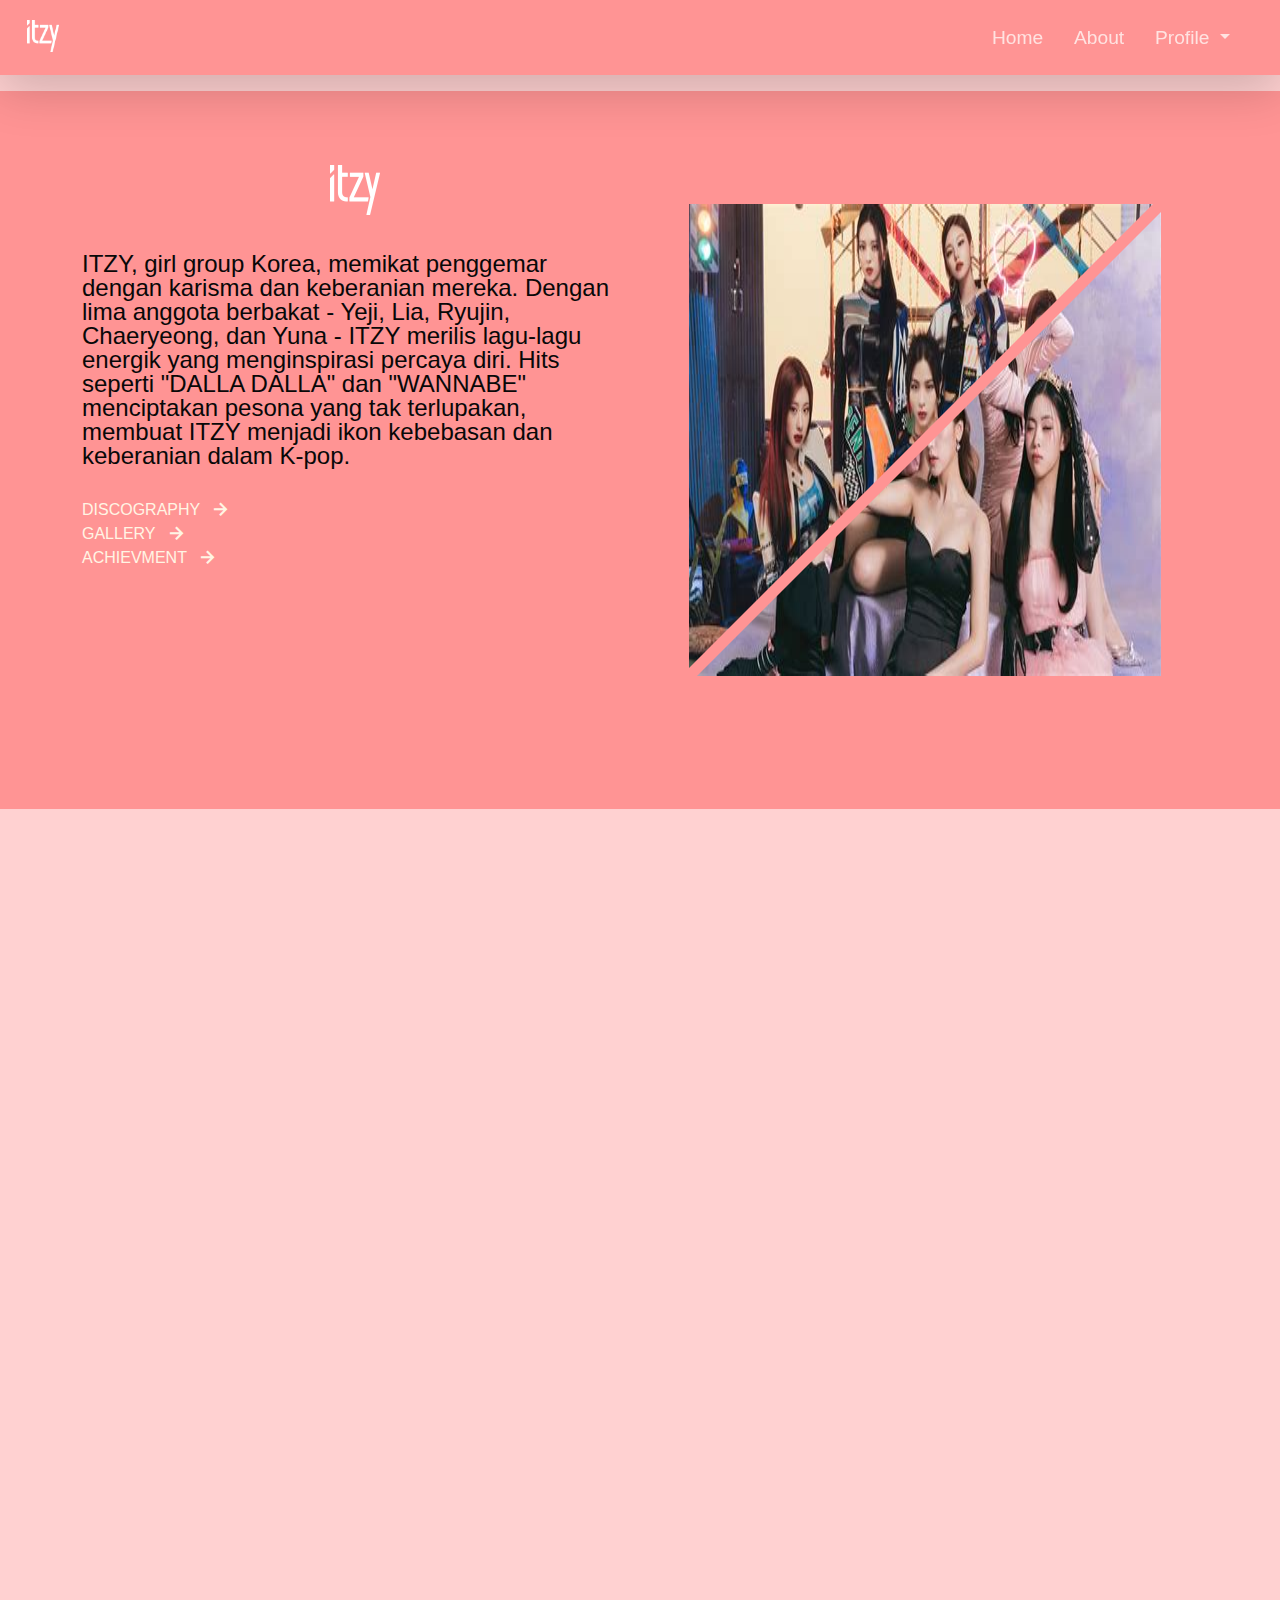
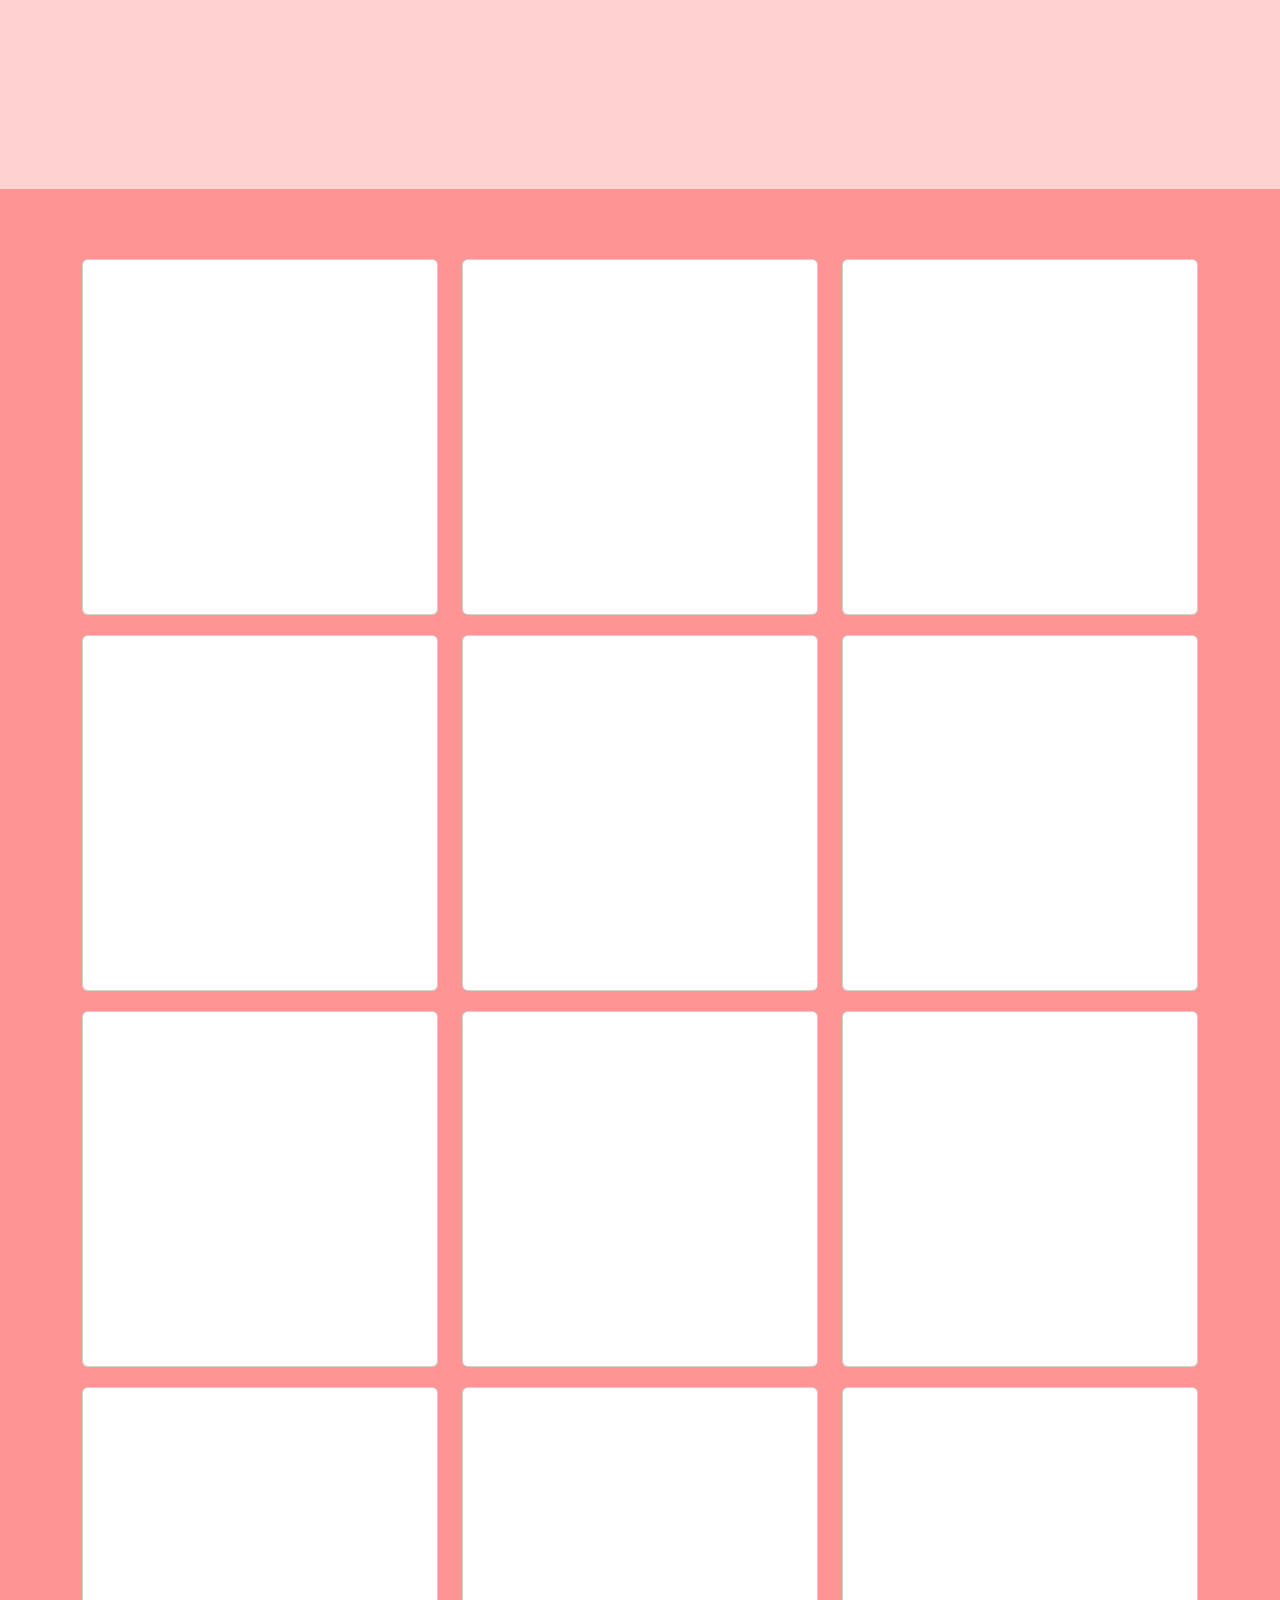
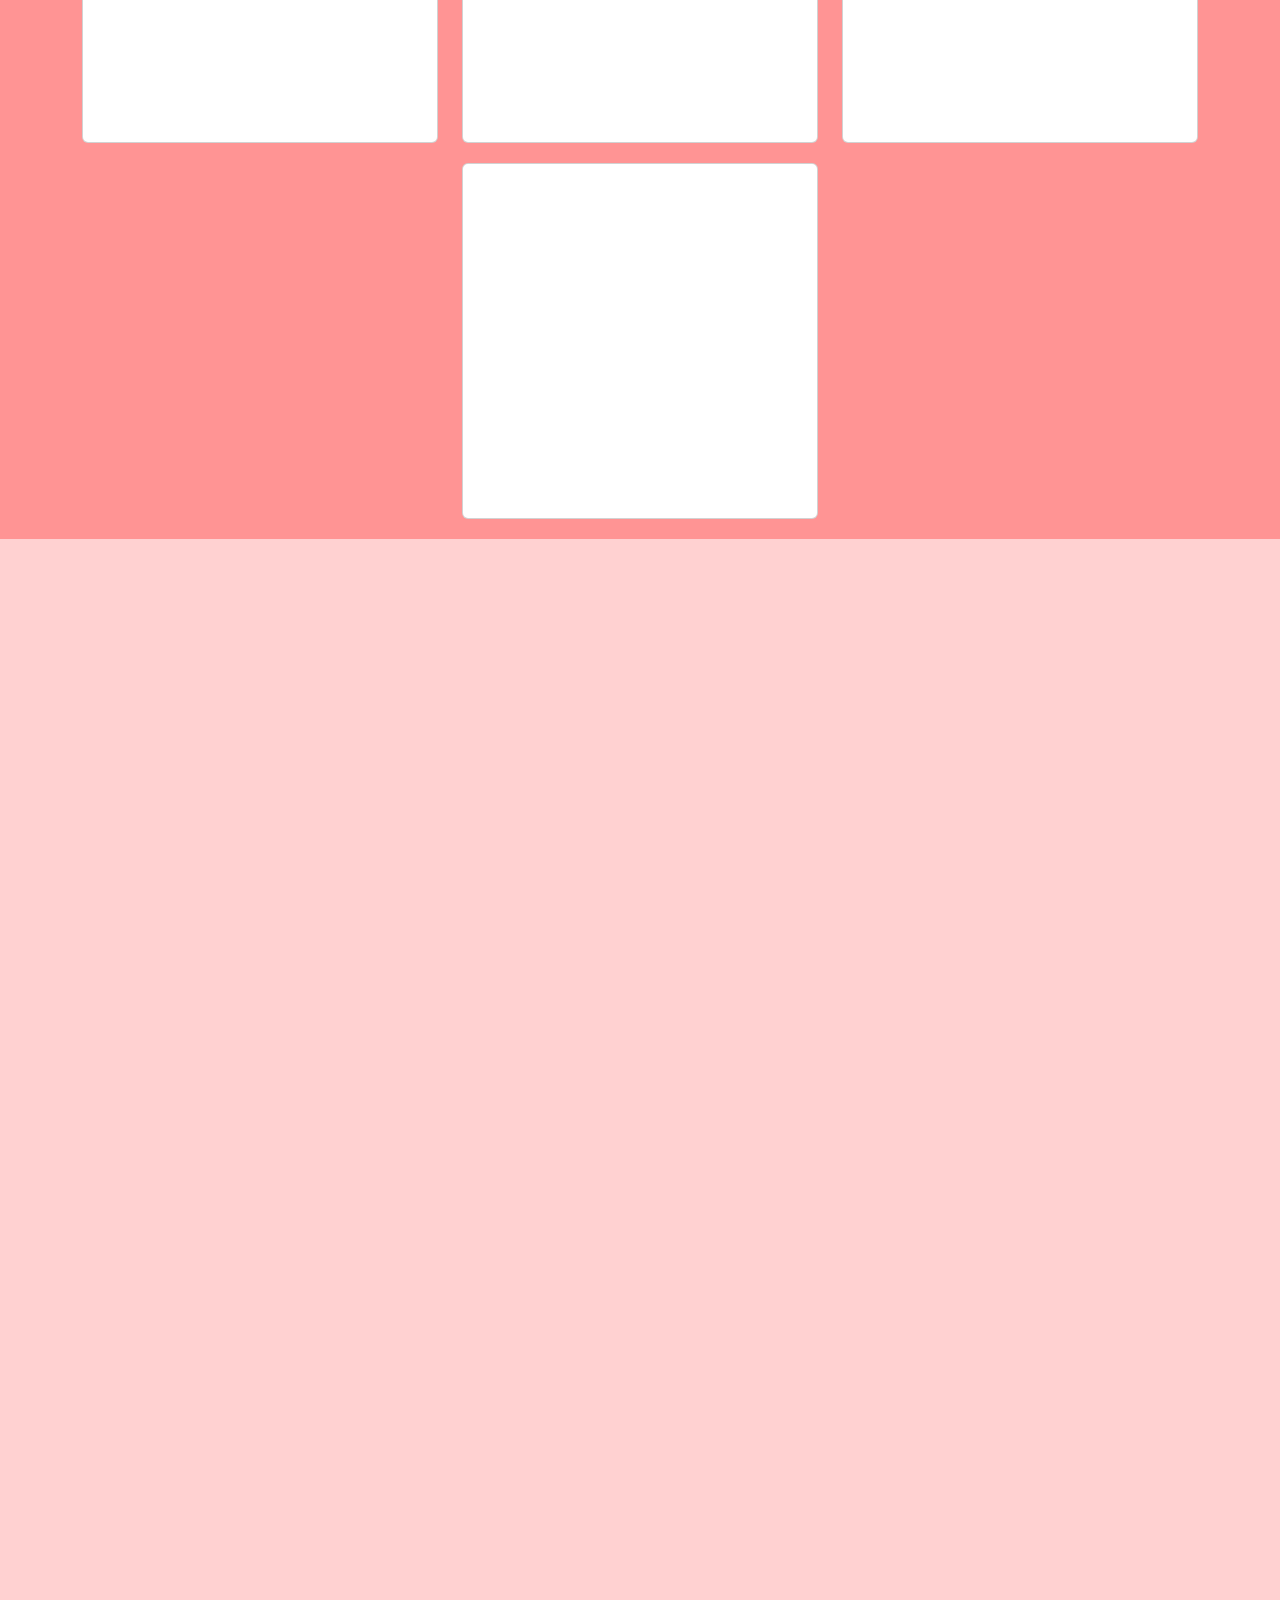
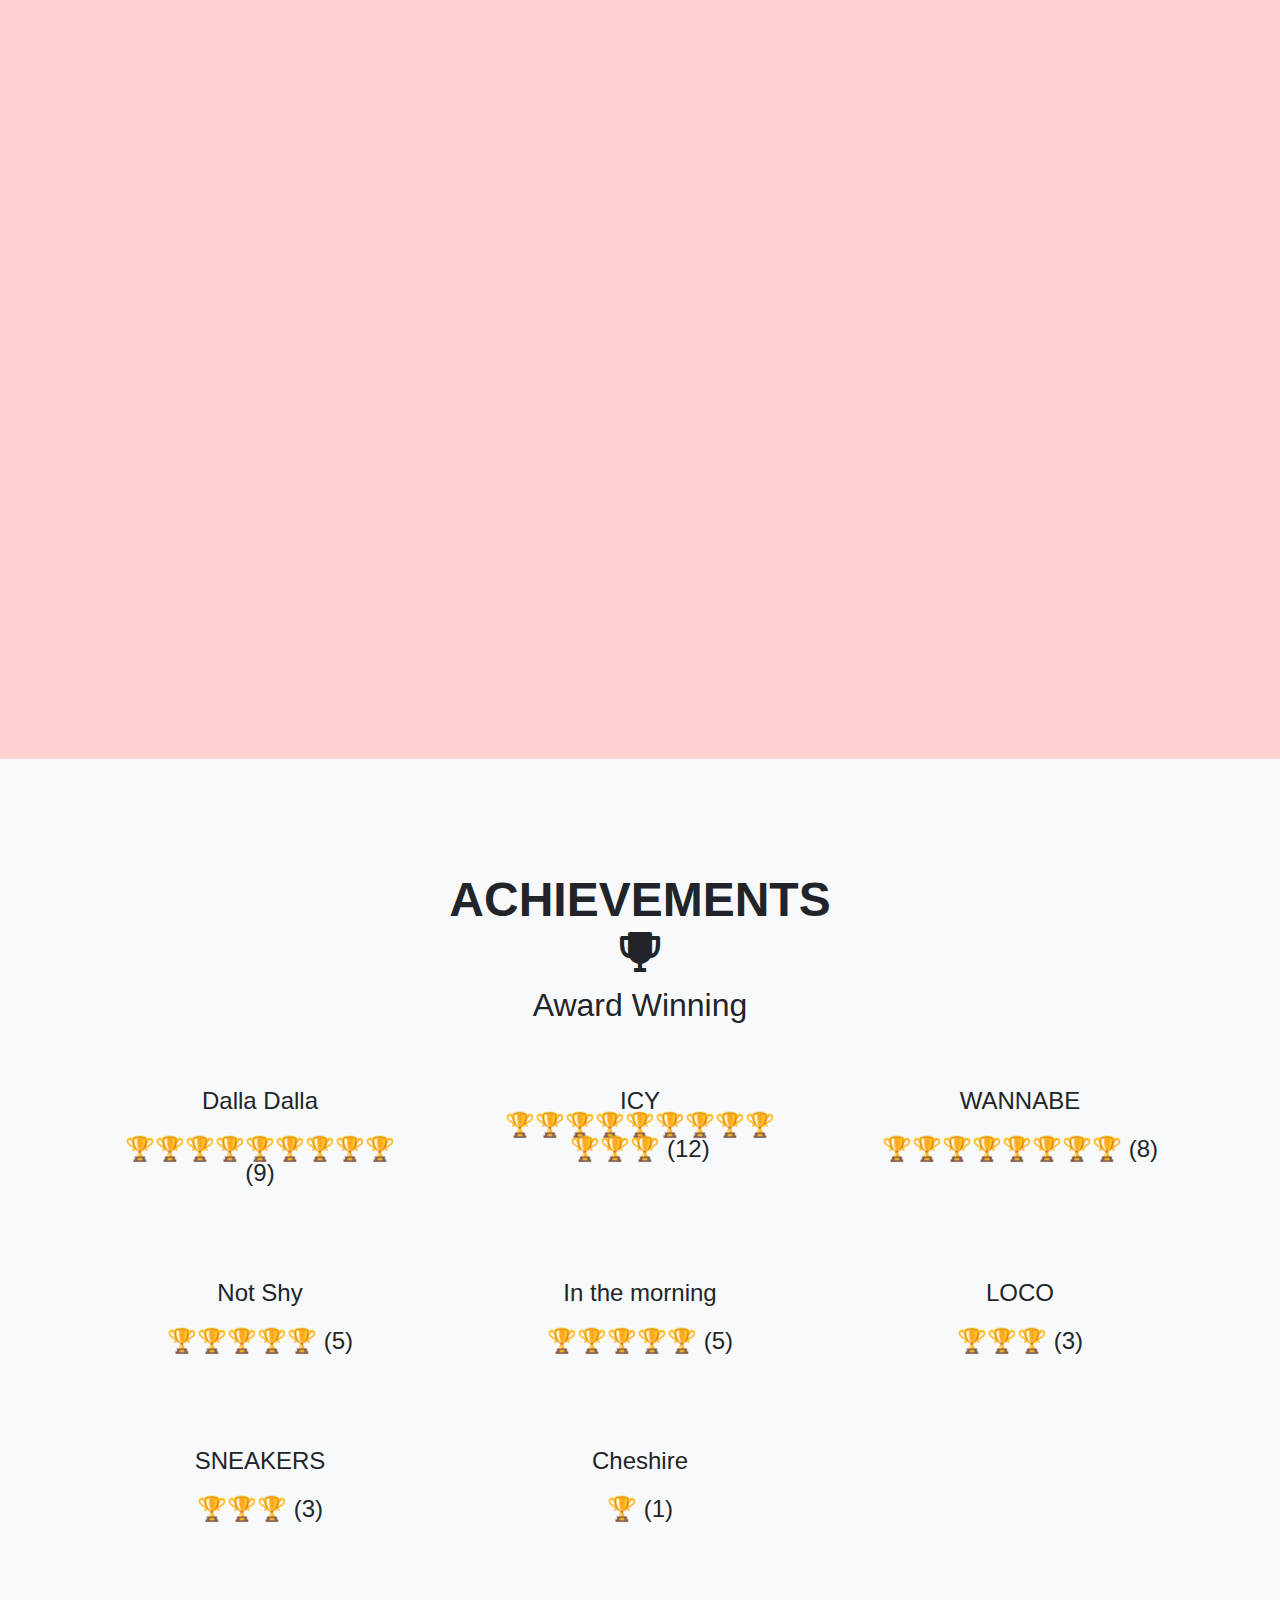
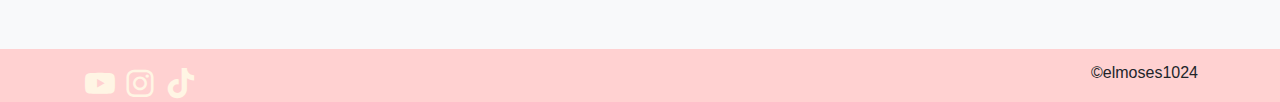
==== Tribute-Page/index.html @ 592bfd7f "Add files via upload" ====
<!DOCTYPE html>
<html lang="en">
  <head>
    <meta charset="UTF-8" />
    <meta name="viewport" content="width=device-width, initial-scale=1.0" />
    <title>Tribute Page</title>
    <link rel="icon" href="assets/images/logo.jpg" type="image/x-icon">
    <!-- Bootstrap -->
    <link href="https://cdn.jsdelivr.net/npm/bootstrap@5.0.2/dist/css/bootstrap.min.css" rel="stylesheet" />
    <!-- My CSS -->
    <link rel="stylesheet" href="style.css" />
    <!-- BOX ICON -->
    <link href="https://unpkg.com/boxicons@2.1.4/css/boxicons.min.css" rel="stylesheet" />
    <!-- AOS -->
    <link href="https://unpkg.com/aos@2.3.1/dist/aos.css" rel="stylesheet">
  </head>
  <body>
    <!-- NAVBAR START -->
    <header>
      <nav class="navbar navbar-expand-lg navbar-custom shadow-lg">
        <div class="container-fluid">
          <a class="navbar-brand" href="https://itzy.jype.com/">
            <img src="assets/images/logo2.png" style="width: 32px; height: auto" alt="ITZY" />
            <!--Sumber gambar : https://itzy.jype.com/-->
          </a>
          <button class="navbar-toggler pink" type="button" data-bs-toggle="collapse" data-bs-target=".navbarNav" aria-controls="navbarNav" aria-expanded="false" aria-label="Toggle navigation">
            <span class="navbar-toggler-icon pink2"></span>
          </button>
          <div class="collapse navbar-collapse justify-content-end navbarNav">
            <ul class="navbar-nav" style="font-size: larger">
              <li class="nav-item">
                <a class="nav-link hvr-grow-shadow" href="#">Home</a>
              </li>
              <li class="nav-item">
                <a class="nav-link hvr-grow-shadow" href="#about">About</a>
              </li>
              <li class="nav-item dropdown">
                <a class="nav-link dropdown-toggle hvr-grow-shadow" style="text-decoration: none" href="#" id="navbarDropdown" role="button" data-bs-toggle="dropdown" aria-expanded="false"> Profile </a>
                <ul class="dropdown-menu fw-bold" aria-labelledby="navbarDropdown">
                  <li><a class="dropdown-item pink3" href="#discography">DISCOGRAPHY</a></li>
                  <li><a class="dropdown-item pink3" href="#gallery">GALLERY</a></li>
                  <li><a class="dropdown-item pink3" href="#award">ACHIEVMENT</a></li>
                </ul>
              </li>
            </ul>
          </div>
        </div>
      </nav>
    </header>
    <!-- NAVBAR END -->
    <!-- HERO START -->
    <section class="hero-section mt-3" id="hero">
      <header class="hero-section">
        <div class="container">
          <div class="row">
            <div class="col-md-6 hero-content content1">
              <h1 class="display-4 text-center">
                <img src="assets/images/logo2.png" alt="" />
                <!-- sumber gambar:https://id.pinterest.com/search/pins/?q=itzy&rs=rs&eq=&etslf=3089 -->
              </h1>
              <p class="lead">
                ITZY, girl group Korea, memikat penggemar dengan karisma dan keberanian mereka. Dengan lima anggota berbakat - Yeji, Lia, Ryujin, Chaeryeong, dan Yuna - ITZY merilis lagu-lagu energik yang menginspirasi percaya diri. Hits
                seperti "DALLA DALLA" dan "WANNABE" menciptakan pesona yang tak terlupakan, membuat ITZY menjadi ikon kebebasan dan keberanian dalam K-pop.
              </p>
              <ul>
                <li>
                  <a href="#discography" class="d-inline-flex align-items-center gap-2"> DISCOGRAPHY <i class="bx bx-right-arrow-alt fs-4"></i> </a>
                </li>
                <li>
                  <a href="#gallery" class="d-inline-flex align-items-center gap-2"> GALLERY <i class="bx bx-right-arrow-alt fs-4"></i> </a>
                </li>
                <li>
                  <a href="#award" class="d-inline-flex align-items-center gap-2"> ACHIEVMENT <i class="bx bx-right-arrow-alt fs-4"></i> </a>
                </li>
              </ul>
            </div>
            <div class="col-md-6 hero-content m-auto p-5">
              <h1 class="display-4 gambar-hero">
                <img src="assets/images/gambar3.jpg " class="gambar1" />
                <img src="assets/images/gambar4.jpg" class="gambar2" />
                <!-- sumber gambar:https://id.pinterest.com/search/pins/?q=itzy&rs=rs&eq=&etslf=3089 -->
              </h1>
            </div>
          </div>
        </div>
      </header>
    </section>
    <!-- HERO END -->
    <!-- ABOUT START -->
    <section class="about-section mt-3" id="about">
        <div class="container mt-5 ">
            <p class="fs-4 pink2" data-aos="fade-right">about</p>
            <h2 class="section-title" data-aos="fade-left">member profile</h2>
            <div class="row d-flex justify-content-center align-items-center">
                <div class="col-md-4">
                    <div class="image-container ">
                        <img src="assets/images/ryujin.jpg" data-aos="fade-right" alt="Image">
                        <div class="overlay">
                          <div class="overlay-content">
                            <h3>Ryujin</h3>
                            <ul class="text-start mt-3">
                                <li>Stage Name: Ryujin (류진)</li>
                                <li>Birth Name: Shin Ryu Jin (신류진)</li>
                                <li>Position: Main Rapper, Lead Dancer, Sub Vocalist, Center</li>
                                <li>Birthday: April 17, 2001</li>
                                <li>MBTI Type: INTJ</li>
                            </ul>
                            <a href="member/ryujin.html" class="btn hvr-ripple-out bg-danger mt-3 rounded-5 ">Selengkapnya</a>
                          </div>
                        </div>
                    </div>
                </div>
                <div class="col-md-4">
                    <div class="image-container">
                        <img src="assets/images/yeji.jpg" data-aos="fade-up" alt="Image">
                        <div class="overlay">
                          <div class="overlay-content ">
                            <h3>Yeji</h3>
                            <ul class="text-start">
                                <li>Stage Name: Yeji (예지)</li>
                                <li>Birth Name: Hwang Ye Ji (황예지)</li>
                                <li>Position: Leader, Main Dancer, Lead Vocalist, Sub Rapper</li>
                                <li>Birthday: May 26, 2000</li>
                                <li>MBTI Type: ESFJ</li>
                            </ul>
                          </div>
                        </div>
                    </div>
                </div>
                <div class="col-md-4">
                    <div class="image-container">
                        <img src="assets/images/chaeryeong.jpg" data-aos="fade-left" alt="Image">
                        <div class="overlay">
                          <div class="overlay-content">
                            <h3>Chaeryeong</h3>
                            <ul class="text-start">
                                <li>Stage Name: Chaeryeong (채령)</li>
                                <li>Birth Name: Lee Chae Ryeong (이채령)</li>
                                <li>Position: Main Dancer, Sub Vocalist, Sub Rapper</li>
                                <li>Birthday: June 5, 2001</li>
                                <li>MBTI Type: ESFJ</li>
                            </ul>
                          </div>
                        </div>
                    </div>
                </div>
                <div class="col-md-4">
                    <div class="image-container">
                        <img src="assets/images/lia.jpg" data-aos="fade-right" alt="Image">
                        <div class="overlay">
                          <div class="overlay-content">
                            <h3>Lia</h3>
                            <ul class="text-start">
                                <li>Stage Name: Lia (리아)</li>
                                <li>Birth Name: Choi Ji Su (최지수)</li>
                                <li>Position: Main Vocalist, Sub Rapper</li>
                                <li>Birthday: July 21, 2000</li>
                                <li>MBTI Type: ENFJ</li>
                            </ul>
                          </div>
                        </div>
                    </div>
                </div>
                <div class="col-md-4">
                    <div class="image-container">
                        <img src="assets/images/yuna.jpg" data-aos="fade-left" alt="Image">
                        <div class="overlay">
                          <div class="overlay-content">
                            <h3>Yuna</h3>
                            <ul class="text-start">
                                <li>Stage Name: Yuna (유나)</li>
                                <li>Birth Name: Shin Yu Na (신유나)</li>
                                <li>Position: Lead Rapper, Lead Dancer, Sub Vocalist, Visual, Maknae</li>
                                <li>Birthday: December 9, 2003</li>
                                <li>MBTI Type: ENFP</li>
                            </ul>
                          </div>
                        </div>
                    </div>
                </div>
            </div>
        </div>
    </section>
    <!-- ABOUT END -->
    <!-- DISCOGRAPHY START -->
    <section class="discography-section mt-3" id="discography">
        <div class="container d-flex ">
            <div class="row justify-content-center align-items-center">
                <h2 class="text-start fs-2 section-title" data-aos="fade-up">Discography</h2>
                <div class="col-md-4">
                  <div class="card album-card">
                    <img src="assets/images/album1.jpg" data-aos="flip-up" class="card-img-top" alt="Album Cover">
                    <div class="album-info">
                      <h5 class="card-title fs-5">KILL MY DOUBT</h5>
                      <p class="card-text">Release Date: 2023-07-31</p>
                      <ul style=" list-style-type: disc;">
                        Track List
                        <li>BET ON ME</li>
                        <li>CAKE</li>
                        <li>None of My Business</li>
                        <li>Bratty (나쁜 애)</li>
                        <li>Psychic Lover</li>
                        <li>Kill Shot</li>
                      </ul>
                    </div>
                  </div>
                </div>
                <div class="col-md-4">
                  <div class="card album-card">
                    <img src="assets/images/album2.jpg" data-aos="flip-up" class="card-img-top" alt="Album Cover">
                    <div class="album-info">
                      <h5 class="card-title fs-5">CHESHIRE</h5>
                      <p class="card-text">Release Date: 2022-11-30</p>
                      <ul style=" list-style-type: disc;">
                        Track List
                        <li>Cheshire</li>
                        <li>Snowy</li>
                        <li>Freaky</li>
                        <li>Boys Like You</li>
                      </ul>
                    </div>
                  </div>
                </div>
                <div class="col-md-4">
                  <div class="card album-card">
                    <img src="assets/images/album3.png" data-aos="flip-up" class="card-img-top" alt="Album Cover">
                    <div class="album-info">
                      <h5 class="card-title fs-5">Boys Like You</h5>
                      <p class="card-text">Release Date: 2022-10-21</p>
                      <ul style=" list-style-type: disc;">
                        Track List
                        <li>Boys Like You</li>
                      </ul>
                    </div>
                  </div>
                </div>
                <div class="col-md-4">
                  <div class="card album-card">
                    <img src="assets/images/album4.jpg" data-aos="flip-up" class="card-img-top" alt="Album Cover">
                    <div class="album-info">
                      <h5 class="card-title fs-5">CHECKMATE</h5>
                      <p class="card-text">Release Date: 2022-07-15</p>
                      <ul style=" list-style-type: disc;">
                        Track List
                        <li>SNEAKERS</li>
                        <li>RACER</li>
                        <li>WHAT I WANT</li>
                        <li>Free Fall</li>
                        <li>365</li>
                        <li>DOMINO</li>
                        <li>SNEAKERS (English Ver.)</li>
                    </ul>
                    </div>
                  </div>
                </div>
                <div class="col-md-4">
                  <div class="card album-card">
                    <img src="assets/images/album5.jpg" data-aos="flip-up" class="card-img-top" alt="Album Cover">
                    <div class="album-info">
                        <h5 class="card-title fs-5">CRAZY IN LOVE</h5>
                        <p class="card-text">Release Date: 2021-09-24</p>
                        <ul style=" list-style-type: disc;">
                          Track List
                          <li>LOCO</li>
                          <li>SWIPE</li>
                          <li>Sooo LUCKY</li>
                          <li>#TWENTY</li>
                          <li>B[OO]M-BOXX</li>
                          <li>Gas Me Up</li>
                          <li>LOVE is</li>
                          <li>chillin'chillin'</li>
                          <li>Mirror</li>
                          <li>LOCO (English Ver.)</li>
                          <li>달라달라 (Inst.)</li>
                          <li>WANNABE (Inst.)</li>
                          <li>Not Shy (Inst.)</li>
                          <li>Not Shy (Inst.)</li>
                          <li>마.피.아. In the morning (Inst.)</li>
                          <li>LOCO (Inst.)</li>
                      </ul>
                    </div>
                  </div>
                </div>
                <div class="col-md-4">
                  <div class="card album-card">
                    <img src="assets/images/album6.jpg" data-aos="flip-up" class="card-img-top" alt="Album Cover">
                    <div class="album-info">
                      <h5 class="card-title fs-5">마.피.아. In the morning (English Ver.)</h5>
                      <p class="card-text">Release Date: 2021-05-14</p>
                      <ul style=" list-style-type: disc;">
                        Track List
                        <li>마.피.아. In the morning (English Ver.)</li>
                    </ul>
                    </div>
                  </div>
                </div>
                <div class="col-md-4">
                  <div class="card album-card">
                    <img src="assets/images/album7.jpg" data-aos="flip-up" class="card-img-top" alt="Album Cover">
                    <div class="album-info">
                      <h5 class="card-title fs-5">GUESS WHO</h5>
                      <p class="card-text">Release Date: 2021-04-30</p>
                      <ul style=" list-style-type: disc;">
                        Track List
                        <li>마.피.아. In the morning</li>
                        <li>Sorry Not Sorry</li>
                        <li>KIDDING ME</li>
                        <li>Wild Wild West</li>
                        <li>SHOOT!</li>
                        <li>TENNIS (0:0)</li>
                      </ul>
                    </div>
                  </div>
                </div>
                <div class="col-md-4">
                  <div class="card album-card">
                    <img src="assets/images/album8.jpg" data-aos="flip-up" class="card-img-top" alt="Album Cover">
                    <div class="album-info">
                      <h5 class="card-title fs-5">믿지 (MIDZY)</h5>
                      <p class="card-text">Release Date: 2021-03-20</p>
                      <ul style=" list-style-type: disc;">
                        Track List
                        <li>믿지 (MIDZY)</li>
                        <li>믿지 (MIDZY) (English Ver.)</li>
                      </ul>
                    </div>
                  </div>
                </div>
                <div class="col-md-4">
                  <div class="card album-card">
                    <img src="assets/images/album9.jpg" data-aos="flip-up" class="card-img-top" alt="Album Cover">
                    <div class="album-info">
                      <h5 class="card-title fs-5">Not Shy (English Ver.)</h5>
                      <p class="card-text">Release Date: 2021-01-22</p>
                      <ul style=" list-style-type: disc;">
                        Track List
                        <li>Not Shy (English Ver.)</li>
                        <li>WANNABE (English Ver.)</li>
                        <li>ICY (English Ver.)</li>
                        <li>달라달라 (English Ver.)</li>
                      </ul>
                    </div>
                  </div>
                </div>
                <div class="col-md-4">
                  <div class="card album-card">
                    <img src="assets/images/album10.jpg" data-aos="flip-up" class="card-img-top" alt="Album Cover">
                    <div class="album-info">
                      <h5 class="card-title fs-5">Not Shy</h5>
                      <p class="card-text">Release Date: 2020-08-17</p>
                      <ul style=" list-style-type: disc;">
                        Track List
                        <li>Not Shy</li>
                        <li>Don't Give A What</li>
                        <li>Louder</li>
                        <li>iD</li>
                        <li>SURF</li>
                        <li>Be In Love</li>
                      </ul>
                    </div>
                  </div>
                </div>
                <div class="col-md-4">
                  <div class="card album-card">
                    <img src="assets/images/WANNABE.jpg" data-aos="flip-up" class="card-img-top" alt="Album Cover">
                    <div class="album-info">
                      <h5 class="card-title fs-5">IT'z ME</h5>
                      <p class="card-text">Release Date: 2020-03-09</p>
                      <ul style=" list-style-type: disc;">
                        Track List
                        <li>WANNABE</li>
                        <li>TING TING TING with Oliver Heldens</li>
                        <li>THAT'S A NO NO</li>
                        <li>NOBODY LIKE YOU</li>
                        <li>YOU MAKE ME</li>
                        <li>I DON'T WANNA DANCE</li>
                        <li>24HRS</li>
                      </ul>
                    </div>
                  </div>
                </div>
                <div class="col-md-4">
                  <div class="card album-card">
                    <img src="assets/images/album12.jpg" data-aos="flip-up" class="card-img-top" alt="Album Cover">
                    <div class="album-info">
                      <h5 class="card-title fs-5">IT'z ICY</h5>
                      <p class="card-text">Release Date: 2019-07-29</p>
                      <ul style=" list-style-type: disc;">
                        Track List
                        <li>ICY</li>
                        <li>CHERRY</li>
                        <li>IT'z SUMMER</li>
                        <li>달라달라 (DallasK Remix)</li>
                        <li>WANT IT? (Imad Royal Remix)</li>
                      </ul>
                    </div>
                  </div>
                </div>
                <div class="col-md-4">
                  <div class="card album-card">
                    <img src="assets/images/album13.jpg" data-aos="flip-up" class="card-img-top" alt="Album Cover">
                    <div class="album-info">
                      <h5 class="card-title fs-5">IT'z Different</h5>
                      <p class="card-text">Release Date: 2019-02-12</p>
                      <ul style=" list-style-type: disc;">
                        Track List
                        <li>달라달라</li>
                        <li>WANT IT?</li>
                      </ul>
                    </div>
                  </div>
                </div>
        </div>
    </section>
    <!-- DISCOGRAPHY END -->
    <!-- GALLERY START -->
    <section class="galery-section mt-3" id="gallery">
        <h2 class="text-center mb-5 fs-2 section-title" data-aos="fade-right">GALLERY</h2>
        <div class="container .gallery-container">
            <div class="row">
              <div class="col-md-8 gallery-item">
                <img src="assets/images/gallery1.jpg" data-aos="flip-left">
              </div>
              <div class="col-6 col-md-4 gallery-item">
                <img src="assets/images/gallery2.jpg" data-aos="flip-left">
              </div>
            </div>
            <div class="row">
              <div class="col-6 col-md-4 gallery-item">
                <img src="assets/images/gallery3.jpg" data-aos="flip-left">
              </div>
              <div class="col-6 col-md-4 gallery-item">
                <img src="assets/images/gallery4.jpg" data-aos="flip-left">
              </div> 
              <div class="col-6 col-md-4 gallery-item">
                <img src="assets/images/gallery5.jpg" data-aos="flip-left">
              </div>
            </div>
            <div class="row">
              <div class="col-6 gallery-item">
                <img src="assets/images/gallery6.jpg" data-aos="flip-left">
              </div>
              <div class="col-6 gallery-item">
                <img src="assets/images/gallery12.jpg" data-aos="flip-left">
              </div>
            </div>
            <div class="row">
                <div class="col gallery-item">
                    <img src="assets/images/gallery7.jpg" data-aos="flip-left">
                </div>
                <div class="col gallery-item">
                    <img src="assets/images/gallery8.jpg" data-aos="flip-left">
                </div>
                <div class="col gallery-item">
                    <img src="assets/images/gallery9.jpg" data-aos="flip-left">
                </div>
                <div class="col gallery-item">
                    <img src="assets/images/gallery10.jpg" data-aos="flip-left">
                </div>
                <div class="col gallery-item">
                    <img src="assets/images/gallery11.jpg" data-aos="flip-left">
                </div>
            </div>
          </div>
    </section>
    <!-- GALLERY END -->
    <!-- ACHIEVMENT START -->
    <section class="award-section mt-3" id="award">
        <div class="container">
            <h2 class="text-center section-title">Achievements</h2>
            <div class="row">
              <div class="col-md-12">
                <div class="achievement-card">
                  <i class='bx bxs-trophy achievement-icon'></i>
                  <h4 class="text-center fs-2 mb-3">Award Winning</h4>
                </div>
              </div>
            </div>
            <div class="row text-center">
                <div class="p-5 col-md-4  fs-4">
                    <p>Dalla Dalla</p> <br>
                    <p>🏆🏆🏆🏆🏆🏆🏆🏆🏆 (9)</p>
                </div>
                <div class="p-5 col-md-4  fs-4">
                    <p>ICY</p>
                    <p>🏆🏆🏆🏆🏆🏆🏆🏆🏆🏆🏆🏆 (12)</p>
                </div>
                <div class="p-5 col-md-4  fs-4">
                    <p>WANNABE</p> <br>
                    <p>🏆🏆🏆🏆🏆🏆🏆🏆 (8)</p>
                </div>
                <div class="p-5 col-md-4  fs-4">
                    <p>Not Shy</p> <br>
                    <p>🏆🏆🏆🏆🏆 (5)</p>
                </div>
                <div class="p-5 col-md-4  fs-4">
                    <p>In the morning</p> <br>
                    <p>🏆🏆🏆🏆🏆 (5)</p>
                </div>
                <div class="p-5 col-md-4  fs-4">
                    <p>LOCO</p> <br>
                    <p>🏆🏆🏆 (3)</p>
                </div>
                <div class="p-5 col-md-4  fs-4">
                    <p>SNEAKERS</p> <br>
                    <p>🏆🏆🏆 (3)</p>
                </div>
                <div class="p-5 col-md-4  fs-4">
                    <p>Cheshire</p> <br>
                    <p>🏆 (1)</p>
                </div>
            </div>
          </div>    
    </section>
    <!-- ACHIEVMENT END -->
    <!-- FOOTER START -->
    <footer>
        <div class="container mt-3">
            <div class="row">
                <div class="col">
                    <a href="https://www.youtube.com/c/ITZY" target="_blank">
                        <i class='bx bxl-youtube bx-md footer-icon'></i>
                    </a>
                    <a href="https://www.instagram.com/itzy.all.in.us" target="_blank">
                        <i class='bx bxl-instagram bx-md footer-icon'></i>
                    </a>
                    <a href="https://www.tiktok.com/@itzyofficial" target="_blank">
                        <i class='bx bxl-tiktok bx-md footer-icon'></i>
                    </a>
                    
                </div>
                <div class="col text-end">
                    <p>&copy;elmoses1024</p>
                </div>
            </div>
        </div>
    </footer>
    <!-- FOOTER END -->




    <!-- AOS -->
    <script src="https://unpkg.com/aos@2.3.1/dist/aos.js"></script>
    <script>
      AOS.init();
    </script>
    <!-- GSAP -->
    <script src="https://cdnjs.cloudflare.com/ajax/libs/gsap/3.12.3/gsap.min.js"></script>
    <script src="https://cdnjs.cloudflare.com/ajax/libs/gsap/3.12.3/ScrollTrigger.min.js"></script>
    <script src="https://cdnjs.cloudflare.com/ajax/libs/gsap/3.12.3/Flip.min.js"></script>
    <script src="script.js"></script>
    <!-- BOX ICON -->
    <script src="https://unpkg.com/boxicons@2.1.4/dist/boxicons.js"></script>
    <!-- BOOTSTRAP -->
    <script src="https://cdn.jsdelivr.net/npm/bootstrap@5.0.2/dist/js/bootstrap.bundle.min.js"></script>
    <!-- sumber gambar:https://id.pinterest.com/search/pins/?q=itzy&rs=rs&eq=&etslf=3089 -->
    <!-- sumber gambar:https://itzy.jype.com/Default/DiscographyList -->
  </body>
</html>
---- Tribute-Page/style.css ----
/* RESET */
/* http://meyerweb.com/eric/tools/css/reset/ 
   v2.0 | 20110126
   License: none (public domain)
*/
*{
    margin: 0;
}

html, body, div, span, applet, object, iframe,
h1, h2, h3, h4, h5, h6, p, blockquote, pre,
a, abbr, acronym, address, big, cite, code,
del, dfn, em, img, ins, kbd, q, s, samp,
small, strike, strong, sub, sup, tt, var,
b, u, i, center,
dl, dt, dd, ol, ul, li,
fieldset, form, label, legend,
table, caption, tbody, tfoot, thead, tr, th, td,
article, aside, canvas, details, embed, 
figure, figcaption, footer, header, hgroup, 
menu, nav, output, ruby, section, summary,
time, mark, audio, video {
	margin: 0;
	padding: 0;
	border: 0;
	font-size: 100%;
	font-family: 'Poppins', sans-serif;
	vertical-align: baseline;
}
/* HTML5 display-role reset for older browsers */
article, aside, details, figcaption, figure, 
footer, header, hgroup, menu, nav, section {
	display: block;
}
body {
	line-height: 1;
    background-color: #FFD1D1;
}
ol, ul {
	list-style: none;
}
blockquote, q {
	quotes: none;
}
blockquote:before, blockquote:after,
q:before, q:after {
	content: '';
	content: none;
}
table {
	border-collapse: collapse;
	border-spacing: 0;
}
img{
    max-width: 100%;
}
section{
    padding: 70px, 0;
}
.section-title{
    font-size: 3rem;
    font-weight: 700;
    text-transform: uppercase;
    margin-top: 32px;
}
a {
    text-decoration: none;
    color: var(--color1)
}
a:hover{
    color: var(--color3)
}

/* FONT */
@import url('https://fonts.googleapis.com/css2?family=Noto+Sans+KR:wght@400;600;700;900&family=Poppins:wght@400;500;700&display=swap');

/* VAR */
:root{
    --color1: #FFF5E4;
    --color2: #FFE3E1;
    --color3: #FFD1D1;
    --color4: #FF9494;
}
.pink{
    background-color: #FFE3E1;
    color: #FFD1D1;
}
.pink2{
    background-color: #FFD1D1;
    color: #101010;
}

/* Ripple Out */
@-webkit-keyframes hvr-ripple-out {
    100% {
      top: -12px;
      right: -12px;
      bottom: -12px;
      left: -12px;
      opacity: 0;
    }
  }
  @keyframes hvr-ripple-out {
    100% {
      top: -12px;
      right: -12px;
      bottom: -12px;
      left: -12px;
      opacity: 0;
    }
  }
  .hvr-ripple-out {
    display: inline-block;
    vertical-align: middle;
    -webkit-transform: perspective(1px) translateZ(0);
    transform: perspective(1px) translateZ(0);
    box-shadow: 0 0 1px rgba(0, 0, 0, 0);
    position: relative;
  }
  .hvr-ripple-out:before {
    content: '';
    position: absolute;
    border: #e1e1e1 solid 6px;
    top: 0;
    right: 0;
    bottom: 0;
    left: 0;
    -webkit-animation-duration: 1s;
    animation-duration: 1s;
  }
  .hvr-ripple-out:hover:before, .hvr-ripple-out:focus:before, .hvr-ripple-out:active:before {
    -webkit-animation-name: hvr-ripple-out;
    animation-name: hvr-ripple-out;
  }
/* Grow Shadow */
.hvr-grow-shadow {
    display: inline-block;
    vertical-align: middle;
    -webkit-transform: perspective(1px) translateZ(0);
    transform: perspective(1px) translateZ(0);
    box-shadow: 0 0 1px rgba(0, 0, 0, 0);
    -webkit-transition-duration: 0.3s;
    transition-duration: 0.3s;
    -webkit-transition-property: box-shadow, transform;
    transition-property: box-shadow, transform;
}
  .hvr-grow-shadow:hover, .hvr-grow-shadow:focus, .hvr-grow-shadow:active {
    box-shadow: 0 10px 10px -10px rgba(0, 0, 0, 0.5);
    -webkit-transform: scale(1.1);
    transform: scale(1.1);
}
/* source code:https://github.com/IanLunn/Hover/blob/master/css/hover.css */
/* NAVBAR */
.navbar-custom {
    background-color: var(--color4); 
    padding: 15px; 
    border-radius: 0; 
}

.navbar-custom a {
    color: var(--color2); 
    margin-right: 15px; 
 }
.navbar-custom a:hover {
    color: var(--color2); 
 }

.navbar-custom a.active {
    font-weight: bold;
 }

 .navbar-brand {
    margin-right: 50px;
}
.navbar-nav .nav-item.dropdown:hover > .nav-link {
    background-color: var(--color4); 
    color: var(--color2); 
}

.navbar-nav .nav-item.dropdown > .nav-link:active,
.navbar-nav .nav-item.dropdown > .nav-link:focus {
    background-color: var(--color4); 
    color: var(--color2);  
}
/* HERO SECTION */
.hero-section {
    background-color: var(--color4);
    background-position: center;
    color: #080808;
    text-align: center;
    padding: 32px 0;
}

.hero-section h1 {
    font-size: 4rem;
    margin-bottom: 20px;
}

.hero-content {
    text-align: left;
}

.hero-section p {
    font-size: 1.5rem;
    margin-bottom: 30px;
    font-weight: 400;
}

.gambar-hero {
    --g: 8px; 
    
    display: grid;
    clip-path: inset(1px); 
}
.gambar-hero > img {
    --_p: calc(-1*var(--g));
    grid-area: 1/1;
    width: auto;
    height: auto;
    aspect-ratio: 1;
    cursor: pointer;
    transition: .4s .1s;
}
.gambar-hero > img:first-child {
    clip-path: polygon(0 0, calc(100% + var(--_p)) 0 , 0 calc(100% + var(--_p)))
}
.gambar-hero > img:last-child {
    clip-path: polygon(100% 100%, 100% calc(0% - var(--_p)), calc(0% - var(--_p)) 100%)
}
.gambar-hero:hover > img:last-child,
.gambar-hero:hover > img:first-child:hover{
    --_p: calc(50% - var(--g));
}
.gambar-hero:hover > img:first-child,
.gambar-hero:hover > img:first-child:hover + img{
    --_p: calc(-50% - var(--g));
}
.hero-section .hero-content ul li a i{
    transition: .3s;
}
.hero-section .hero-content ul li a:hover i{
    transform: rotate(-45deg);
} /*Source code:https://freefrontend.com/css-hover-effects/ */

/* ABOUT */
.image-container {
    position: relative;
    overflow: hidden;
    display: inline-block;
    margin: 10px;
}

.image-container img {
    width: 300px; 
    height: auto;
    transition: transform 0.3s;
}

.image-container:hover img {
    transform: scale(1.1);
}

.overlay {
    position: absolute;
    top: 0;
    left: 0;
    width: 100%;
    height: 100%;
    background: rgba(0, 0, 0, 0.7);
    color: #fff;
    opacity: 0;
    transition: opacity 0.3s;
    display: flex;
    justify-content: center;
    align-items: center;
    text-align: center;
}

.image-container:hover .overlay {
    opacity: 1;
}

.overlay-content {
    padding: 20px;
}
.overlay-content h3{
    font-size: 2rem;
}
.image-container img{
    border-radius: 45px;
}
  /* DISCOGRAPHY */
#discography{
    background-color: var(--color4);
    
}
.album-card {
    margin-bottom: 20px;
    overflow: hidden;
    transition: transform 0.3s;
}

.album-card:hover {
    transform: scale(1.05);
    cursor: crosshair;
}

.album-card img {
    width: 100%; 
    height: auto;
    object-fit: cover; 
}

.album-info {
    background-color: rgba(0, 0, 0, 0.7);
    color: #fff;
    padding: 15px;
    position: absolute;
    top: 0;
    left: 0;
    right: 0;
    bottom: 0;
    opacity: 0;
    transition: opacity 0.5s;
}

.album-card:hover .album-info {
    opacity: 1;
 }
 /* GALLERY */
.gallery-container {
    padding-top: 20px;
}

.gallery-item img {
    width: 100%;
    height: auto;
    transition: transform 0.3s;
}

.gallery-item:hover img {
    transform: scale(1.1);
}
/* ACHIEVMENT */
.award-section{
    background-color: #e1e1e1;
}
.award-section {
    padding: 80px 0;
    background-color: #f8f9fa;
  }

.achievement-card {
    text-align: center;
}

.achievement-icon {
    font-size: 3rem;
    margin-bottom: 10px;
}
/* FOOTER */
.footer-icon:hover{
    color: #080808;
}
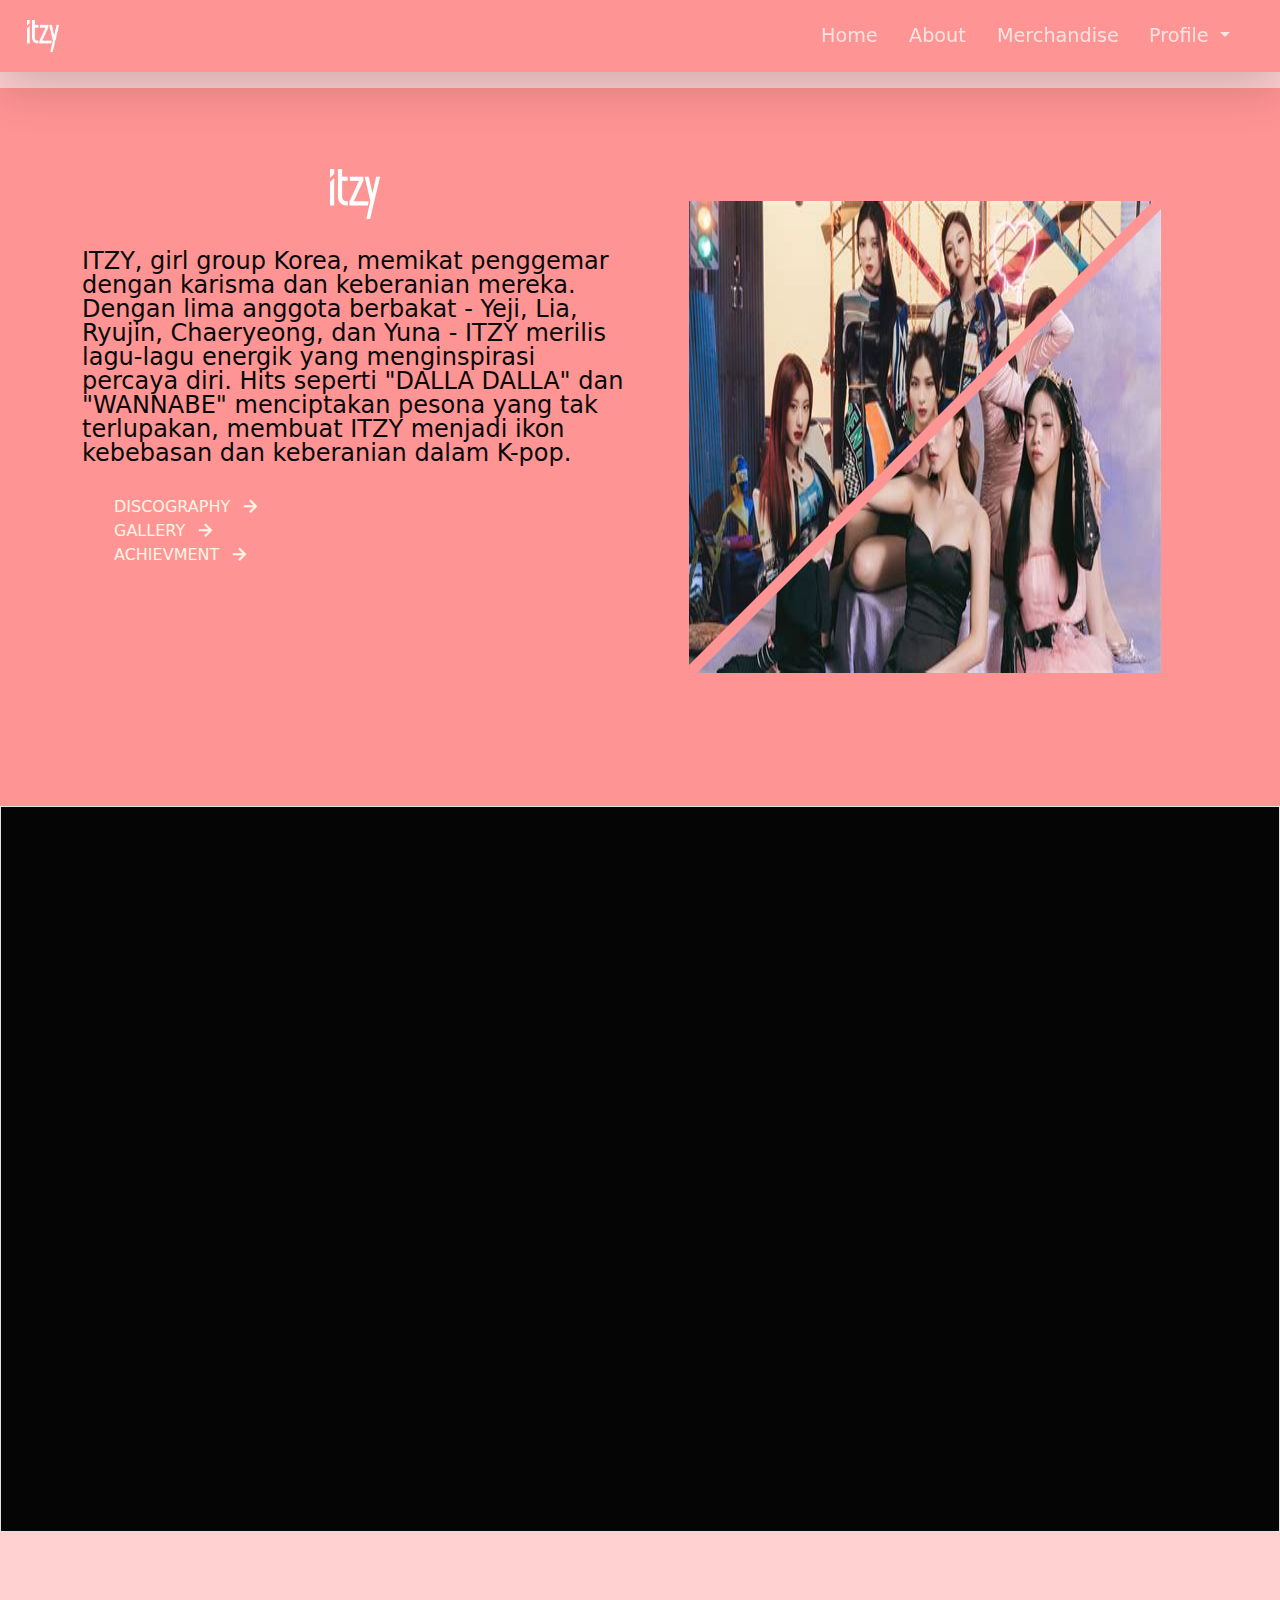
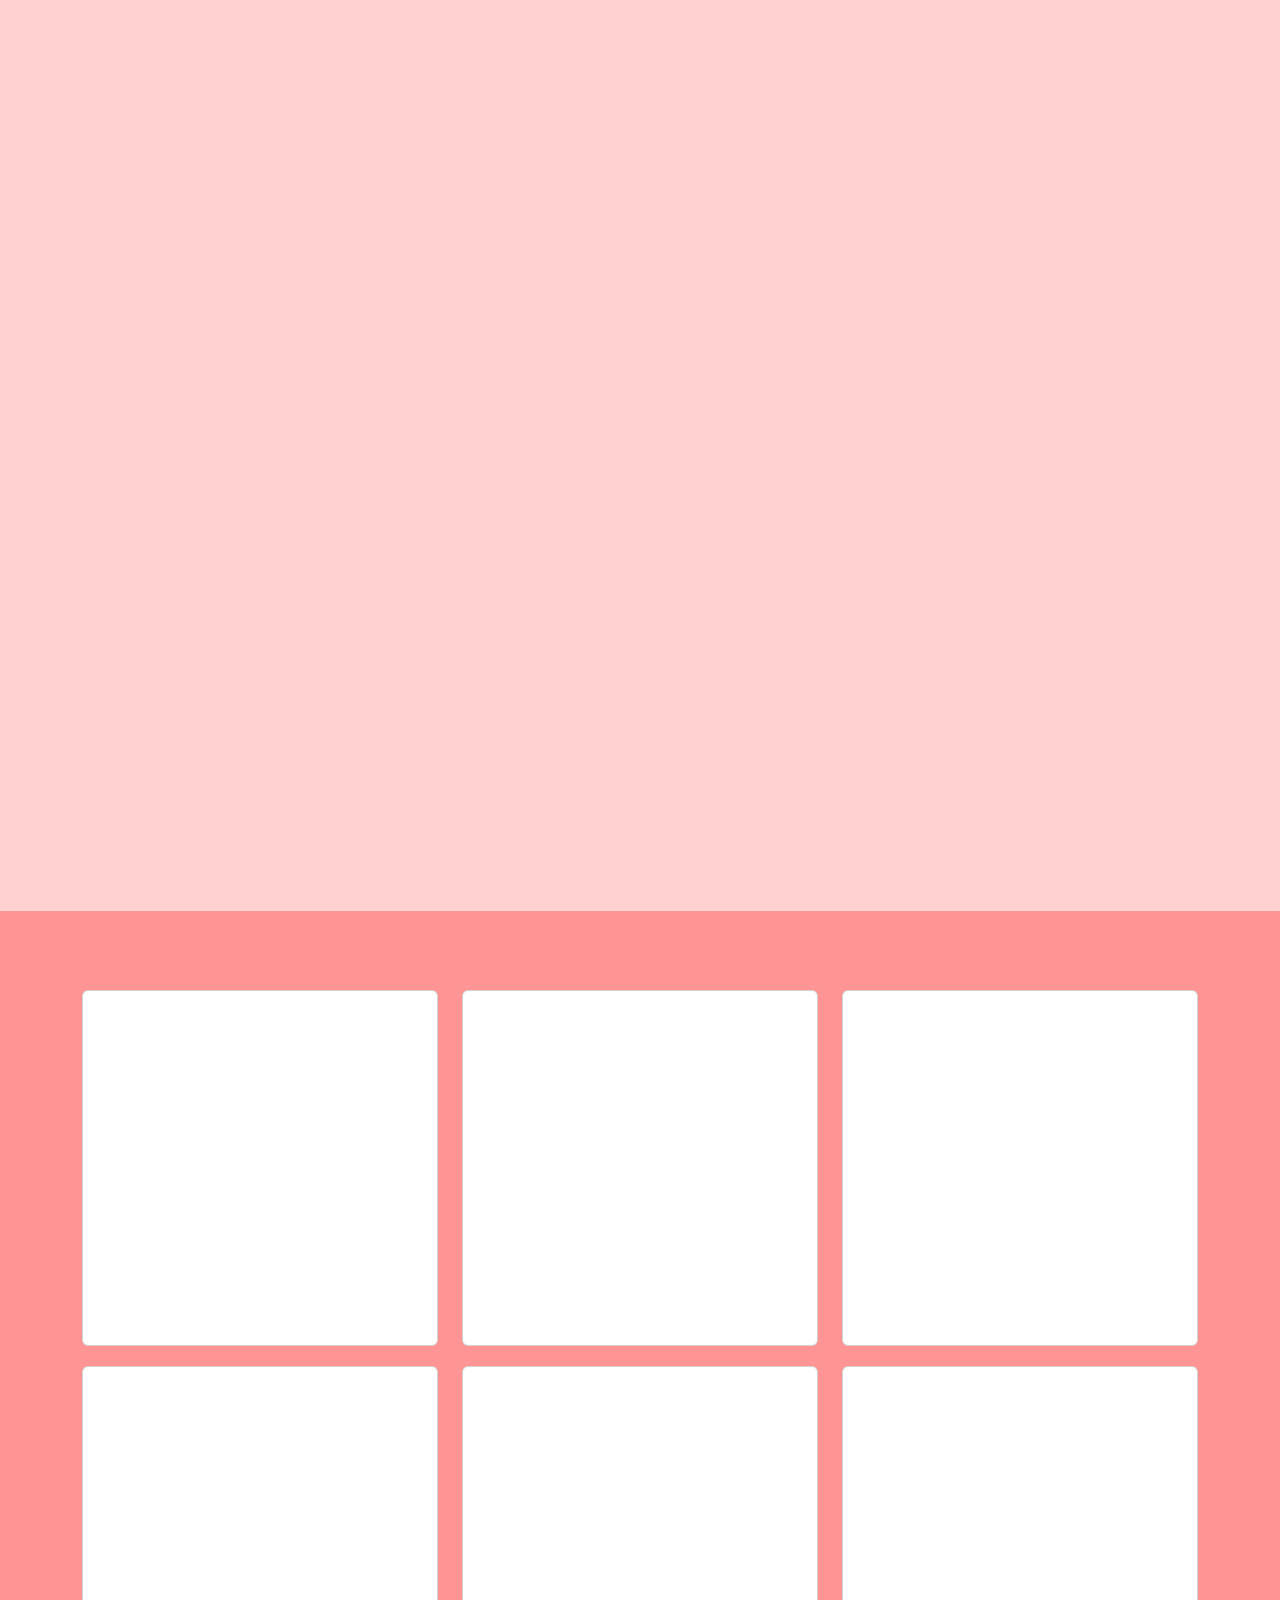
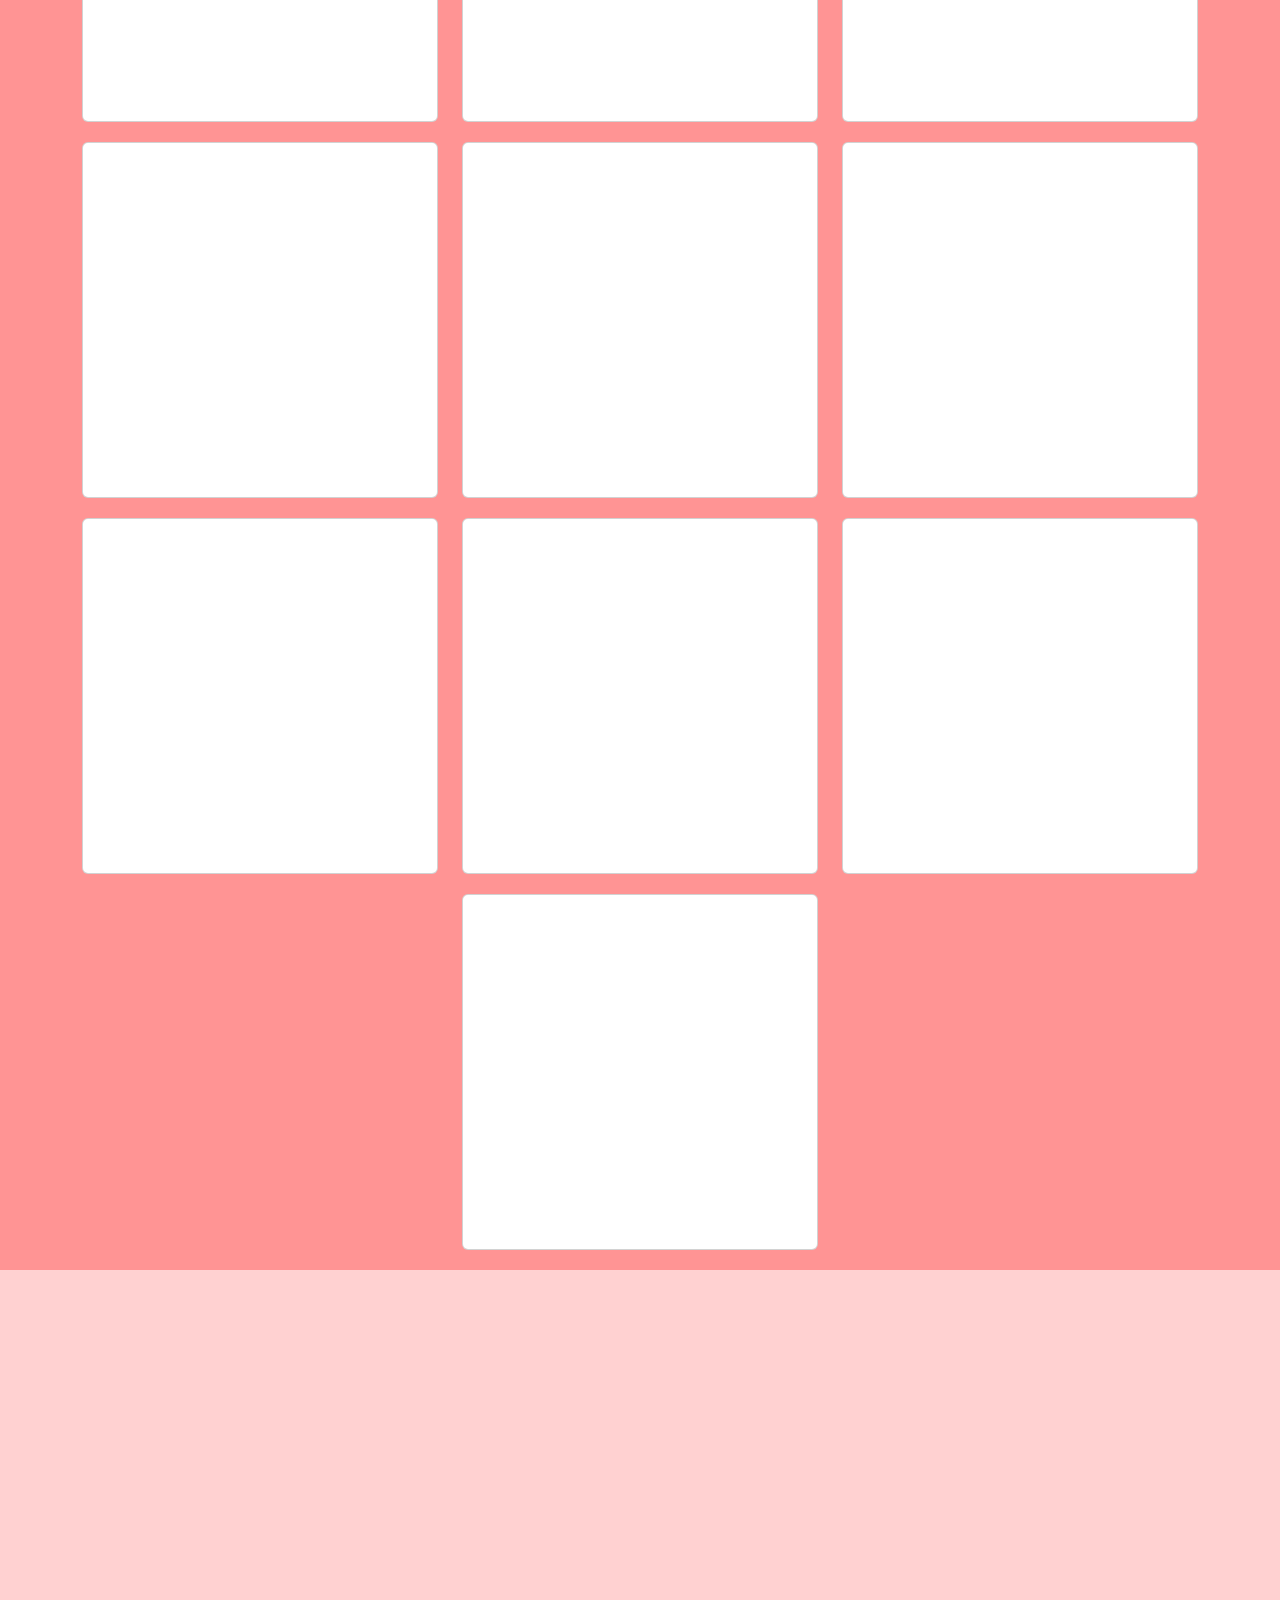
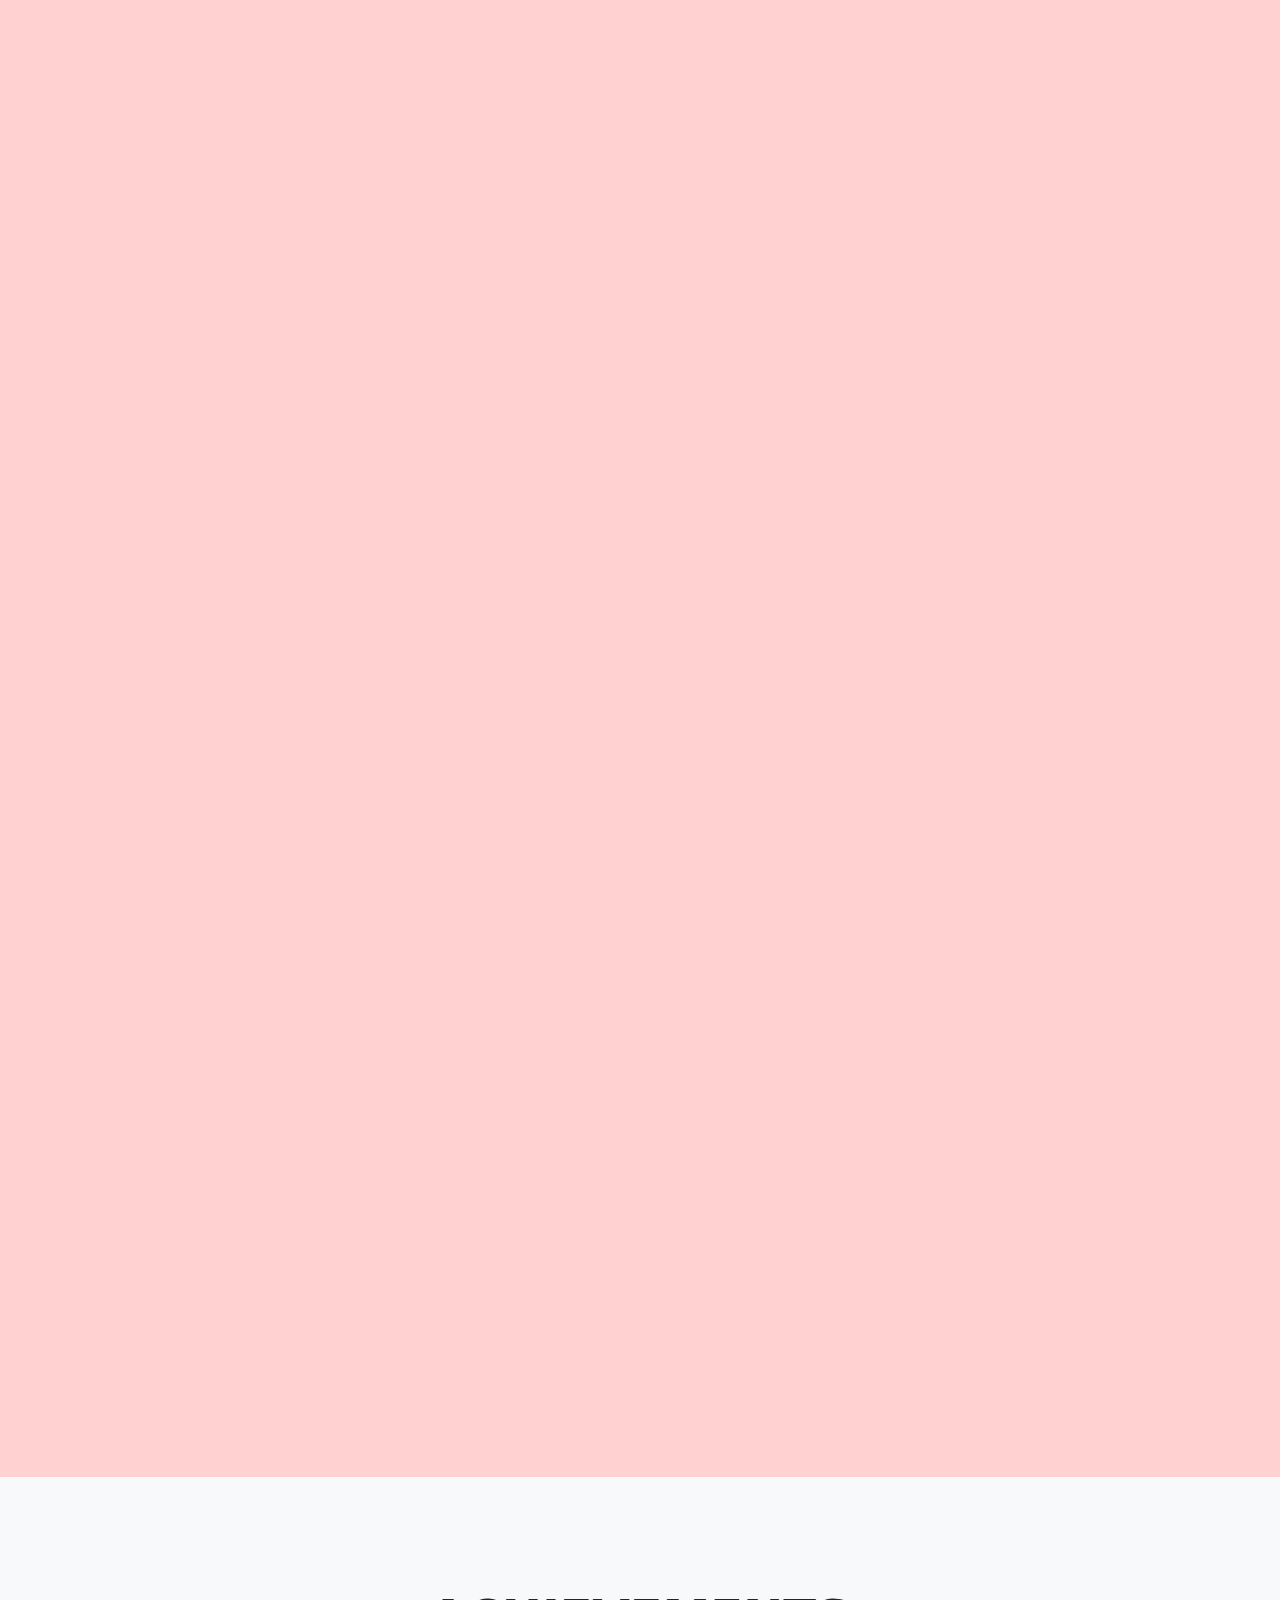
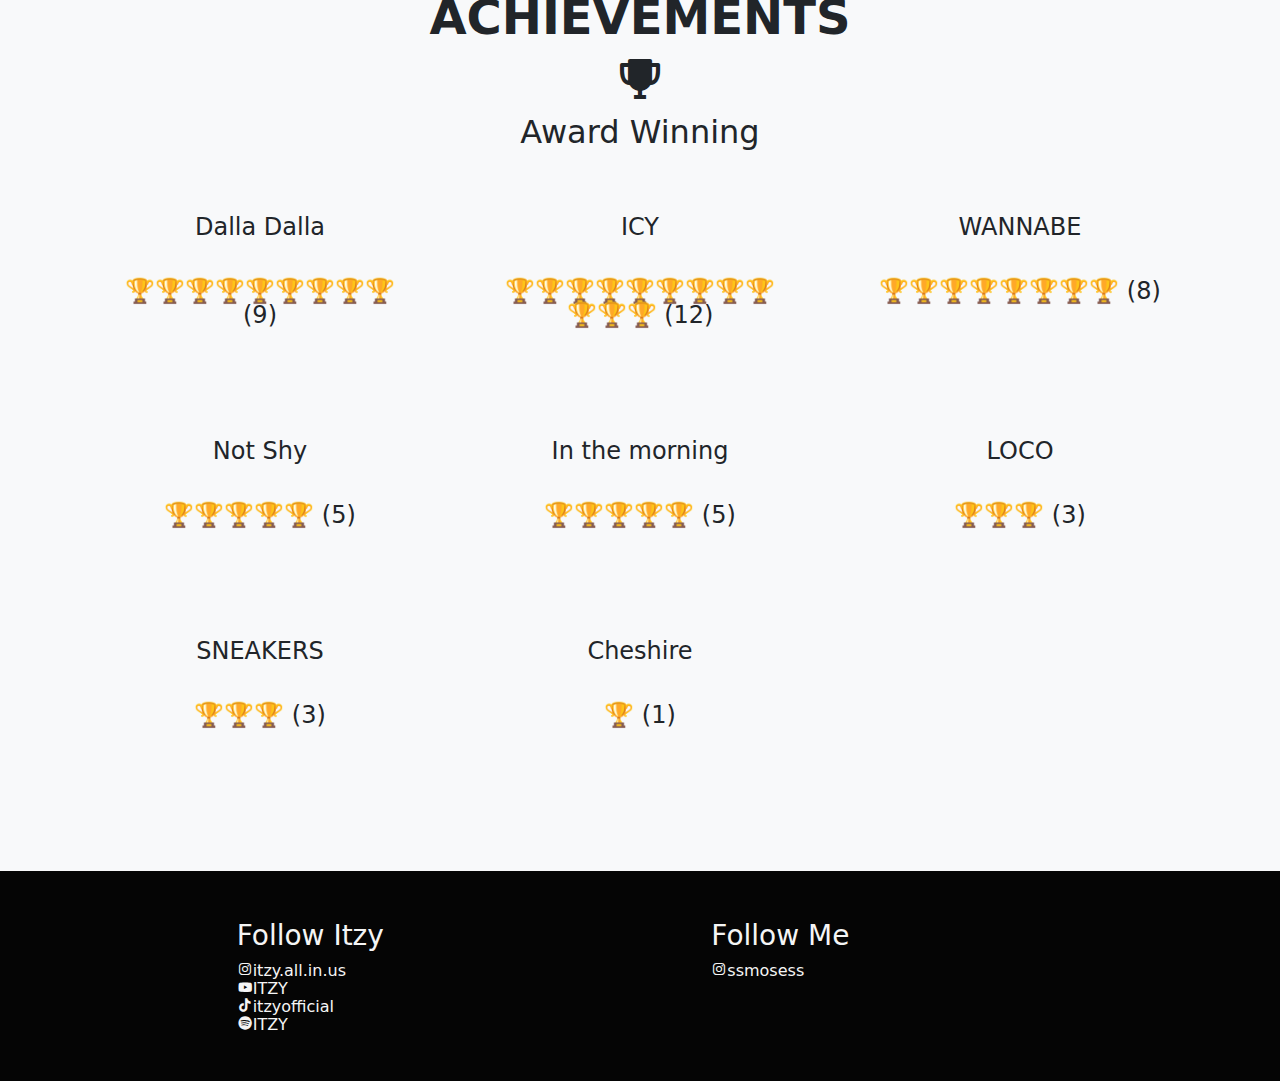
==== commit 8cccc69a: "Add files via upload" ====
--- a/Tribute-Page/index.html
+++ b/Tribute-Page/index.html
@@ -1,10 +1,12 @@
+<!-- 2372066 Sebastian C -->
+
 <!DOCTYPE html>
 <html lang="en">
   <head>
     <meta charset="UTF-8" />
     <meta name="viewport" content="width=device-width, initial-scale=1.0" />
     <title>Tribute Page</title>
-    <link rel="icon" href="assets/images/logo.jpg" type="image/x-icon">
+    <link rel="icon" href="assets/images/logo3.png" type="image/x-icon">
     <!-- Bootstrap -->
     <link href="https://cdn.jsdelivr.net/npm/bootstrap@5.0.2/dist/css/bootstrap.min.css" rel="stylesheet" />
     <!-- My CSS -->
@@ -19,7 +21,7 @@
     <header>
       <nav class="navbar navbar-expand-lg navbar-custom shadow-lg">
         <div class="container-fluid">
-          <a class="navbar-brand" href="https://itzy.jype.com/">
+          <a class="navbar-brand" href="https://itzy.jype.com/">  
             <img src="assets/images/logo2.png" style="width: 32px; height: auto" alt="ITZY" />
             <!--Sumber gambar : https://itzy.jype.com/-->
           </a>
@@ -33,6 +35,9 @@
               </li>
               <li class="nav-item">
                 <a class="nav-link hvr-grow-shadow" href="#about">About</a>
+              </li>
+              <li class="nav-item">
+                <a class="nav-link hvr-grow-shadow" href="merchandise/index.html">Merchandise</a>
               </li>
               <li class="nav-item dropdown">
                 <a class="nav-link dropdown-toggle hvr-grow-shadow" style="text-decoration: none" href="#" id="navbarDropdown" role="button" data-bs-toggle="dropdown" aria-expanded="false"> Profile </a>
@@ -87,98 +92,115 @@
     </section>
     <!-- HERO END -->
     <!-- ABOUT START -->
-    <section class="about-section mt-3" id="about">
-        <div class="container mt-5 ">
-            <p class="fs-4 pink2" data-aos="fade-right">about</p>
-            <h2 class="section-title" data-aos="fade-left">member profile</h2>
-            <div class="row d-flex justify-content-center align-items-center">
-                <div class="col-md-4">
-                    <div class="image-container ">
-                        <img src="assets/images/ryujin.jpg" data-aos="fade-right" alt="Image">
-                        <div class="overlay">
-                          <div class="overlay-content">
-                            <h3>Ryujin</h3>
-                            <ul class="text-start mt-3">
-                                <li>Stage Name: Ryujin (류진)</li>
-                                <li>Birth Name: Shin Ryu Jin (신류진)</li>
-                                <li>Position: Main Rapper, Lead Dancer, Sub Vocalist, Center</li>
-                                <li>Birthday: April 17, 2001</li>
-                                <li>MBTI Type: INTJ</li>
-                            </ul>
-                            <a href="member/ryujin.html" class="btn hvr-ripple-out bg-danger mt-3 rounded-5 ">Selengkapnya</a>
-                          </div>
-                        </div>
-                    </div>
-                </div>
-                <div class="col-md-4">
-                    <div class="image-container">
-                        <img src="assets/images/yeji.jpg" data-aos="fade-up" alt="Image">
-                        <div class="overlay">
-                          <div class="overlay-content ">
-                            <h3>Yeji</h3>
-                            <ul class="text-start">
-                                <li>Stage Name: Yeji (예지)</li>
-                                <li>Birth Name: Hwang Ye Ji (황예지)</li>
-                                <li>Position: Leader, Main Dancer, Lead Vocalist, Sub Rapper</li>
-                                <li>Birthday: May 26, 2000</li>
-                                <li>MBTI Type: ESFJ</li>
-                            </ul>
-                          </div>
-                        </div>
-                    </div>
-                </div>
-                <div class="col-md-4">
-                    <div class="image-container">
-                        <img src="assets/images/chaeryeong.jpg" data-aos="fade-left" alt="Image">
-                        <div class="overlay">
-                          <div class="overlay-content">
-                            <h3>Chaeryeong</h3>
-                            <ul class="text-start">
-                                <li>Stage Name: Chaeryeong (채령)</li>
-                                <li>Birth Name: Lee Chae Ryeong (이채령)</li>
-                                <li>Position: Main Dancer, Sub Vocalist, Sub Rapper</li>
-                                <li>Birthday: June 5, 2001</li>
-                                <li>MBTI Type: ESFJ</li>
-                            </ul>
-                          </div>
-                        </div>
-                    </div>
-                </div>
-                <div class="col-md-4">
-                    <div class="image-container">
-                        <img src="assets/images/lia.jpg" data-aos="fade-right" alt="Image">
-                        <div class="overlay">
-                          <div class="overlay-content">
-                            <h3>Lia</h3>
-                            <ul class="text-start">
-                                <li>Stage Name: Lia (리아)</li>
-                                <li>Birth Name: Choi Ji Su (최지수)</li>
-                                <li>Position: Main Vocalist, Sub Rapper</li>
-                                <li>Birthday: July 21, 2000</li>
-                                <li>MBTI Type: ENFJ</li>
-                            </ul>
-                          </div>
-                        </div>
-                    </div>
-                </div>
-                <div class="col-md-4">
-                    <div class="image-container">
-                        <img src="assets/images/yuna.jpg" data-aos="fade-left" alt="Image">
-                        <div class="overlay">
-                          <div class="overlay-content">
-                            <h3>Yuna</h3>
-                            <ul class="text-start">
-                                <li>Stage Name: Yuna (유나)</li>
-                                <li>Birth Name: Shin Yu Na (신유나)</li>
-                                <li>Position: Lead Rapper, Lead Dancer, Sub Vocalist, Visual, Maknae</li>
-                                <li>Birthday: December 9, 2003</li>
-                                <li>MBTI Type: ENFP</li>
-                            </ul>
-                          </div>
-                        </div>
-                    </div>
-                </div>
-            </div>
+    <section class="about-section" id="about">
+      <div class="container-fluid about border">
+        <div class="row justify-content-evenly">
+          <div data-aos="fade-right" data-aos-delay="500" class="col-md-4">
+            <h3>Debut <span style="color: #ff9494;">ITZY</span></h3>
+            <p>ITZY adalah sebuah girl group K-pop yang dibentuk oleh JYP Entertainment. Mereka melakukan debut pada Februari 2019 dan sejak itu telah menjadi salah satu grup yang sangat populer di industri musik Korea Selatan.</p>
+            <p>Sebelum debut resmi mereka, anggota ITZY telah diperkenalkan kepada publik melalui berbagai video teaser dan penampilan di acara-acara khusus yang diselenggarakan oleh agensi mereka. Grup ini terdiri dari lima anggota: Yeji, Lia, Ryujin, Chaeryeong, dan Yuna. Sebelum bergabung dengan ITZY, beberapa anggota sudah memiliki pengalaman dalam industri hiburan, termasuk penampilan dalam acara audisi dan reality show.</p>
+            <p>
+            Debut mereka pada Februari 2019 dengan lagu "Dalla Dalla" mendapat sambutan yang sangat baik. Lagu ini memuncaki berbagai tangga lagu musik Korea dan membantu mereka meraih popularitas yang signifikan. ITZY dikenal dengan konsep yang penuh energi, pesan yang memberdayakan, dan gerakan tarian yang kuat.</p>
+          </div>
+          <div data-aos="fade-left" data-aos-delay="500" class="col-md-4">
+            <h3>Fun Fact <span style="color: #ff9494;">ITZY</span></h3>
+            <p>Nama Grup: Nama "ITZY" diambil dari ungkapan bahasa Korea "있지 (itji)" yang berarti "punya itu" atau "ada itu." Pesan di balik nama ini adalah untuk memiliki kepercayaan diri dan menjadi diri sendiri dengan percaya diri</p>
+            <p>Rekor Debut: ITZY mencatat rekor sebagai girl group K-pop dengan debut tercepat untuk memenangkan trofi pertama di sebuah acara musik dengan lagu "Dalla Dalla." Mereka meraih kemenangan di acara M Countdown hanya sembilan hari setelah debut mereka.</p>
+            <p>Karakteristik Konsep yang Unik: Setiap lagu ITZY memiliki konsep yang kuat dan unik, sering kali mempromosikan pesan tentang kepercayaan diri, penerimaan diri, dan keberanian untuk menjadi diri sendiri tanpa terbebani oleh norma sosial.</p>
+            <p>Prestasi di Chart Musik: Lagu-lagu mereka sering kali memuncaki tangga lagu di Korea dan mendapat perhatian internasional, menunjukkan daya tarik global yang kuat.</p>
+          </div>
+        </div>
+      </div>
+      <div class="container mt-5">
+        <h2 class="section-title" data-aos="fade-left">member profile</h2>
+        <a href="member/member.html" class="btn hvr-ripple-out bg-danger mt-3" style="width: 10rem; height: auto;" data-aos="fade-up">Selengkapnya</a>
+          <div class="row d-flex justify-content-center align-items-center">
+            <div class="col-md-4">
+                <div class="image-container ">
+                    <img src="assets/images/ryujin.jpg" data-aos="fade-right" alt="Image">
+                    <div class="overlay">
+                      <div class="overlay-content">
+                        <h3>Ryujin</h3>
+                        <ul class="text-start mt-3">
+                            <li>Stage Name: Ryujin (류진)</li>
+                            <li>Birth Name: Shin Ryu Jin (신류진)</li>
+                            <li>Position: Main Rapper, Lead Dancer, Sub Vocalist, Center</li>
+                            <li>Birthday: April 17, 2001</li>
+                            <li>MBTI Type: INTJ</li>
+                        </ul>
+                      </div>
+                    </div>
+                </div>
+            </div>
+            <div class="col-md-4">
+                <div class="image-container">
+                    <img src="assets/images/yeji.jpg" data-aos="fade-up" alt="Image">
+                    <div class="overlay">
+                      <div class="overlay-content ">
+                        <h3>Yeji</h3>
+                        <ul class="text-start">
+                            <li>Stage Name: Yeji (예지)</li>
+                            <li>Birth Name: Hwang Ye Ji (황예지)</li>
+                            <li>Position: Leader, Main Dancer, Lead Vocalist, Sub Rapper</li>
+                            <li>Birthday: May 26, 2000</li>
+                            <li>MBTI Type: ESFJ</li>
+                        </ul>
+                      </div>
+                    </div>
+                </div>
+            </div>
+            <div class="col-md-4">
+                <div class="image-container">
+                    <img src="assets/images/chaeryeong.jpg" data-aos="fade-left" alt="Image">
+                    <div class="overlay">
+                      <div class="overlay-content">
+                        <h3>Chaeryeong</h3>
+                        <ul class="text-start">
+                            <li>Stage Name: Chaeryeong (채령)</li>
+                            <li>Birth Name: Lee Chae Ryeong (이채령)</li>
+                            <li>Position: Main Dancer, Sub Vocalist, Sub Rapper</li>
+                            <li>Birthday: June 5, 2001</li>
+                            <li>MBTI Type: ESFJ</li>
+                        </ul>
+                      </div>
+                    </div>
+                </div>
+            </div>
+            <div class="col-md-4">
+                <div class="image-container">
+                    <img src="assets/images/lia.jpg" data-aos="fade-right" alt="Image">
+                    <div class="overlay">
+                      <div class="overlay-content">
+                        <h3>Lia</h3>
+                        <ul class="text-start">
+                            <li>Stage Name: Lia (리아)</li>
+                            <li>Birth Name: Choi Ji Su (최지수)</li>
+                            <li>Position: Main Vocalist, Sub Rapper</li>
+                            <li>Birthday: July 21, 2000</li>
+                            <li>MBTI Type: ENFJ</li>
+                        </ul>
+                      </div>
+                    </div>
+                </div>
+            </div>
+            <div class="col-md-4">
+                <div class="image-container">
+                    <img src="assets/images/yuna.jpg" data-aos="fade-left" alt="Image">
+                    <div class="overlay">
+                      <div class="overlay-content">
+                        <h3>Yuna</h3>
+                        <ul class="text-start">
+                            <li>Stage Name: Yuna (유나)</li>
+                            <li>Birth Name: Shin Yu Na (신유나)</li>
+                            <li>Position: Lead Rapper, Lead Dancer, Sub Vocalist, Visual, Maknae</li>
+                            <li>Birthday: December 9, 2003</li>
+                            <li>MBTI Type: ENFP</li>
+                        </ul>
+                      </div>
+                    </div>
+                </div>
+            </div>
+        </div>
         </div>
     </section>
     <!-- ABOUT END -->
@@ -445,19 +467,19 @@
               </div>
             </div>
             <div class="row">
-                <div class="col gallery-item">
+                <div class="col-md gallery-item">
                     <img src="assets/images/gallery7.jpg" data-aos="flip-left">
                 </div>
-                <div class="col gallery-item">
+                <div class="col-md gallery-item">
                     <img src="assets/images/gallery8.jpg" data-aos="flip-left">
                 </div>
-                <div class="col gallery-item">
+                <div class="col-md gallery-item">
                     <img src="assets/images/gallery9.jpg" data-aos="flip-left">
                 </div>
-                <div class="col gallery-item">
+                <div class="col-md gallery-item">
                     <img src="assets/images/gallery10.jpg" data-aos="flip-left">
                 </div>
-                <div class="col gallery-item">
+                <div class="col-md gallery-item">
                     <img src="assets/images/gallery11.jpg" data-aos="flip-left">
                 </div>
             </div>
@@ -482,7 +504,7 @@
                     <p>🏆🏆🏆🏆🏆🏆🏆🏆🏆 (9)</p>
                 </div>
                 <div class="p-5 col-md-4  fs-4">
-                    <p>ICY</p>
+                    <p>ICY</p> <br>
                     <p>🏆🏆🏆🏆🏆🏆🏆🏆🏆🏆🏆🏆 (12)</p>
                 </div>
                 <div class="p-5 col-md-4  fs-4">
@@ -515,25 +537,23 @@
     <!-- ACHIEVMENT END -->
     <!-- FOOTER START -->
     <footer>
-        <div class="container mt-3">
-            <div class="row">
-                <div class="col">
-                    <a href="https://www.youtube.com/c/ITZY" target="_blank">
-                        <i class='bx bxl-youtube bx-md footer-icon'></i>
-                    </a>
-                    <a href="https://www.instagram.com/itzy.all.in.us" target="_blank">
-                        <i class='bx bxl-instagram bx-md footer-icon'></i>
-                    </a>
-                    <a href="https://www.tiktok.com/@itzyofficial" target="_blank">
-                        <i class='bx bxl-tiktok bx-md footer-icon'></i>
-                    </a>
-                    
-                </div>
-                <div class="col text-end">
-                    <p>&copy;elmoses1024</p>
-                </div>
-            </div>
-        </div>
+      <footer>
+        <div class="container footer">
+            <div class="row justify-content-evenly">
+                <div class="col-md-4">
+                  <h3>Follow Itzy</h3>
+                  <a href="https://www.instagram.com/itzy.all.in.us/"><i class="bx bxl-instagram"></i>itzy.all.in.us</a> <br>
+                  <a href="https://www.youtube.com/@ITZY"><i class="bx bxl-youtube"></i>ITZY</a> <br>
+                  <a href="https://www.tiktok.com/@itzyofficial?lang=en"><i class="bx bxl-tiktok"></i>itzyofficial</a> <br>
+                  <a href="https://open.spotify.com/artist/2KC9Qb60EaY0kW4eH68vr3"><i class="bx bxl-spotify"></i>ITZY</a>
+                </div>
+                <div class="col-md-4">
+                  <h3>Follow Me</h3>
+                  <a href="https://www.instagram.com/ssmosess/"><i class="bx bxl-instagram"></i>ssmosess</a>
+                </div>
+              </div>
+        </div>
+    </footer>
     </footer>
     <!-- FOOTER END -->
 
--- a/Tribute-Page/style.css
+++ b/Tribute-Page/style.css
@@ -1,364 +1,351 @@
+/* 2372066 Sebastian C */
+
 /* RESET */
-/* http://meyerweb.com/eric/tools/css/reset/ 
-   v2.0 | 20110126
-   License: none (public domain)
-*/
-*{
-    margin: 0;
-}
-
-html, body, div, span, applet, object, iframe,
-h1, h2, h3, h4, h5, h6, p, blockquote, pre,
-a, abbr, acronym, address, big, cite, code,
-del, dfn, em, img, ins, kbd, q, s, samp,
-small, strike, strong, sub, sup, tt, var,
-b, u, i, center,
-dl, dt, dd, ol, ul, li,
-fieldset, form, label, legend,
-table, caption, tbody, tfoot, thead, tr, th, td,
-article, aside, canvas, details, embed, 
-figure, figcaption, footer, header, hgroup, 
-menu, nav, output, ruby, section, summary,
-time, mark, audio, video {
-	margin: 0;
-	padding: 0;
-	border: 0;
-	font-size: 100%;
-	font-family: 'Poppins', sans-serif;
-	vertical-align: baseline;
-}
-/* HTML5 display-role reset for older browsers */
-article, aside, details, figcaption, figure, 
-footer, header, hgroup, menu, nav, section {
-	display: block;
+
+* {
+  margin: 0;
+}
+li{
+    list-style: none;
 }
 body {
-	line-height: 1;
-    background-color: #FFD1D1;
-}
-ol, ul {
-	list-style: none;
-}
-blockquote, q {
-	quotes: none;
-}
-blockquote:before, blockquote:after,
-q:before, q:after {
-	content: '';
-	content: none;
-}
-table {
-	border-collapse: collapse;
-	border-spacing: 0;
-}
-img{
-    max-width: 100%;
-}
-section{
-    padding: 70px, 0;
-}
-.section-title{
-    font-size: 3rem;
-    font-weight: 700;
-    text-transform: uppercase;
-    margin-top: 32px;
+  line-height: 1;
+  background-color: #ffd1d1;
+}
+img {
+  max-width: 100%;
+}
+section {
+  padding: 70px, 0;
+}
+.section-title {
+  font-size: 3rem;
+  font-weight: 700;
+  text-transform: uppercase;
+  margin-top: 32px;
 }
 a {
-    text-decoration: none;
-    color: var(--color1)
-}
-a:hover{
-    color: var(--color3)
+  text-decoration: none;
+  color: var(--color1);
+}
+a:hover {
+  color: var(--color3);
 }
 
 /* FONT */
-@import url('https://fonts.googleapis.com/css2?family=Noto+Sans+KR:wght@400;600;700;900&family=Poppins:wght@400;500;700&display=swap');
+@import url("https://fonts.googleapis.com/css2?family=Noto+Sans+KR:wght@400;600;700;900&family=Poppins:wght@400;500;700&display=swap");
 
 /* VAR */
-:root{
-    --color1: #FFF5E4;
-    --color2: #FFE3E1;
-    --color3: #FFD1D1;
-    --color4: #FF9494;
-}
-.pink{
-    background-color: #FFE3E1;
-    color: #FFD1D1;
-}
-.pink2{
-    background-color: #FFD1D1;
-    color: #101010;
+:root {
+  --color1: #fff5e4;
+  --color2: #ffe3e1;
+  --color3: #ffd1d1;
+  --color4: #ff9494;
+}
+.pink {
+  background-color: #ffe3e1;
+  color: #ffd1d1;
+}
+.pink2 {
+  background-color: #ffd1d1;
+  color: #101010;
 }
 
 /* Ripple Out */
 @-webkit-keyframes hvr-ripple-out {
-    100% {
-      top: -12px;
-      right: -12px;
-      bottom: -12px;
-      left: -12px;
-      opacity: 0;
-    }
+  100% {
+    top: -12px;
+    right: -12px;
+    bottom: -12px;
+    left: -12px;
+    opacity: 0;
   }
-  @keyframes hvr-ripple-out {
-    100% {
-      top: -12px;
-      right: -12px;
-      bottom: -12px;
-      left: -12px;
-      opacity: 0;
-    }
+}
+@keyframes hvr-ripple-out {
+  100% {
+    top: -12px;
+    right: -12px;
+    bottom: -12px;
+    left: -12px;
+    opacity: 0;
   }
-  .hvr-ripple-out {
-    display: inline-block;
-    vertical-align: middle;
-    -webkit-transform: perspective(1px) translateZ(0);
-    transform: perspective(1px) translateZ(0);
-    box-shadow: 0 0 1px rgba(0, 0, 0, 0);
-    position: relative;
-  }
-  .hvr-ripple-out:before {
-    content: '';
-    position: absolute;
-    border: #e1e1e1 solid 6px;
-    top: 0;
-    right: 0;
-    bottom: 0;
-    left: 0;
-    -webkit-animation-duration: 1s;
-    animation-duration: 1s;
-  }
-  .hvr-ripple-out:hover:before, .hvr-ripple-out:focus:before, .hvr-ripple-out:active:before {
-    -webkit-animation-name: hvr-ripple-out;
-    animation-name: hvr-ripple-out;
-  }
+}
+.hvr-ripple-out {
+  display: inline-block;
+  vertical-align: middle;
+  -webkit-transform: perspective(1px) translateZ(0);
+  transform: perspective(1px) translateZ(0);
+  box-shadow: 0 0 1px rgba(0, 0, 0, 0);
+  position: relative;
+}
+.hvr-ripple-out:before {
+  content: "";
+  position: absolute;
+  border: #e1e1e1 solid 6px;
+  top: 0;
+  right: 0;
+  bottom: 0;
+  left: 0;
+  -webkit-animation-duration: 1s;
+  animation-duration: 1s;
+}
+.hvr-ripple-out:hover:before,
+.hvr-ripple-out:focus:before,
+.hvr-ripple-out:active:before {
+  -webkit-animation-name: hvr-ripple-out;
+  animation-name: hvr-ripple-out;
+}
 /* Grow Shadow */
 .hvr-grow-shadow {
-    display: inline-block;
-    vertical-align: middle;
-    -webkit-transform: perspective(1px) translateZ(0);
-    transform: perspective(1px) translateZ(0);
-    box-shadow: 0 0 1px rgba(0, 0, 0, 0);
-    -webkit-transition-duration: 0.3s;
-    transition-duration: 0.3s;
-    -webkit-transition-property: box-shadow, transform;
-    transition-property: box-shadow, transform;
-}
-  .hvr-grow-shadow:hover, .hvr-grow-shadow:focus, .hvr-grow-shadow:active {
-    box-shadow: 0 10px 10px -10px rgba(0, 0, 0, 0.5);
-    -webkit-transform: scale(1.1);
-    transform: scale(1.1);
+  display: inline-block;
+  vertical-align: middle;
+  -webkit-transform: perspective(1px) translateZ(0);
+  transform: perspective(1px) translateZ(0);
+  box-shadow: 0 0 1px rgba(0, 0, 0, 0);
+  -webkit-transition-duration: 0.3s;
+  transition-duration: 0.3s;
+  -webkit-transition-property: box-shadow, transform;
+  transition-property: box-shadow, transform;
+}
+.hvr-grow-shadow:hover,
+.hvr-grow-shadow:focus,
+.hvr-grow-shadow:active {
+  box-shadow: 0 10px 10px -10px rgba(0, 0, 0, 0.5);
+  -webkit-transform: scale(1.1);
+  transform: scale(1.1);
 }
 /* source code:https://github.com/IanLunn/Hover/blob/master/css/hover.css */
 /* NAVBAR */
 .navbar-custom {
-    background-color: var(--color4); 
-    padding: 15px; 
-    border-radius: 0; 
+  background-color: var(--color4);
+  padding: 15px;
+  border-radius: 0;
 }
 
 .navbar-custom a {
-    color: var(--color2); 
-    margin-right: 15px; 
- }
+  color: var(--color2);
+  margin-right: 15px;
+}
 .navbar-custom a:hover {
-    color: var(--color2); 
- }
+  color: var(--color2);
+}
 
 .navbar-custom a.active {
-    font-weight: bold;
- }
-
- .navbar-brand {
-    margin-right: 50px;
+  font-weight: bold;
+}
+
+.navbar-brand {
+  margin-right: 50px;
 }
 .navbar-nav .nav-item.dropdown:hover > .nav-link {
-    background-color: var(--color4); 
-    color: var(--color2); 
+  background-color: var(--color4);
+  color: var(--color2);
 }
 
 .navbar-nav .nav-item.dropdown > .nav-link:active,
 .navbar-nav .nav-item.dropdown > .nav-link:focus {
-    background-color: var(--color4); 
-    color: var(--color2);  
+  background-color: var(--color4);
+  color: var(--color2);
 }
 /* HERO SECTION */
 .hero-section {
-    background-color: var(--color4);
-    background-position: center;
-    color: #080808;
+  background-color: var(--color4);
+  background-position: center;
+  color: #080808;
+  text-align: center;
+  padding: 32px 0;
+}
+
+.hero-section h1 {
+  font-size: 4rem;
+  margin-bottom: 20px;
+}
+
+.hero-content {
+  text-align: left;
+}
+
+.hero-section p {
+  font-size: 1.5rem;
+  margin-bottom: 30px;
+  font-weight: 400;
+}
+
+.gambar-hero {
+  --g: 8px;
+
+  display: grid;
+  clip-path: inset(1px);
+}
+.gambar-hero > img {
+  --_p: calc(-1 * var(--g));
+  grid-area: 1/1;
+  width: auto;
+  height: auto;
+  aspect-ratio: 1;
+  cursor: pointer;
+  transition: 0.4s 0.1s;
+}
+.gambar-hero > img:first-child {
+  clip-path: polygon(0 0, calc(100% + var(--_p)) 0, 0 calc(100% + var(--_p)));
+}
+.gambar-hero > img:last-child {
+  clip-path: polygon(100% 100%, 100% calc(0% - var(--_p)), calc(0% - var(--_p)) 100%);
+}
+.gambar-hero:hover > img:last-child,
+.gambar-hero:hover > img:first-child:hover {
+  --_p: calc(50% - var(--g));
+}
+.gambar-hero:hover > img:first-child,
+.gambar-hero:hover > img:first-child:hover + img {
+  --_p: calc(-50% - var(--g));
+}
+.hero-section .hero-content ul li a i {
+  transition: 0.3s;
+}
+.hero-section .hero-content ul li a:hover i {
+  transform: rotate(-45deg);
+} /*Source code:https://freefrontend.com/css-hover-effects/ */
+
+/* ABOUT */
+.about{
+    background-color: #050505;
+    color: #e1e1e1;
+    padding: 25px;
+}
+.about h3{
+    margin: 2rem 0 2rem 0;
     text-align: center;
-    padding: 32px 0;
-}
-
-.hero-section h1 {
-    font-size: 4rem;
-    margin-bottom: 20px;
-}
-
-.hero-content {
-    text-align: left;
-}
-
-.hero-section p {
-    font-size: 1.5rem;
-    margin-bottom: 30px;
-    font-weight: 400;
-}
-
-.gambar-hero {
-    --g: 8px; 
-    
-    display: grid;
-    clip-path: inset(1px); 
-}
-.gambar-hero > img {
-    --_p: calc(-1*var(--g));
-    grid-area: 1/1;
-    width: auto;
-    height: auto;
-    aspect-ratio: 1;
-    cursor: pointer;
-    transition: .4s .1s;
-}
-.gambar-hero > img:first-child {
-    clip-path: polygon(0 0, calc(100% + var(--_p)) 0 , 0 calc(100% + var(--_p)))
-}
-.gambar-hero > img:last-child {
-    clip-path: polygon(100% 100%, 100% calc(0% - var(--_p)), calc(0% - var(--_p)) 100%)
-}
-.gambar-hero:hover > img:last-child,
-.gambar-hero:hover > img:first-child:hover{
-    --_p: calc(50% - var(--g));
-}
-.gambar-hero:hover > img:first-child,
-.gambar-hero:hover > img:first-child:hover + img{
-    --_p: calc(-50% - var(--g));
-}
-.hero-section .hero-content ul li a i{
-    transition: .3s;
-}
-.hero-section .hero-content ul li a:hover i{
-    transform: rotate(-45deg);
-} /*Source code:https://freefrontend.com/css-hover-effects/ */
-
-/* ABOUT */
+}
+.about p{
+    line-height: 24px;
+    font-weight: 500;
+}
+/* Member Profile */
 .image-container {
-    position: relative;
-    overflow: hidden;
-    display: inline-block;
-    margin: 10px;
+  position: relative;
+  overflow: hidden;
+  display: inline-block;
+  margin: 10px;
 }
 
 .image-container img {
-    width: 300px; 
-    height: auto;
-    transition: transform 0.3s;
+  width: 300px;
+  height: auto;
+  transition: transform 0.3s;
 }
 
 .image-container:hover img {
-    transform: scale(1.1);
+  transform: scale(1.1);
 }
 
 .overlay {
-    position: absolute;
-    top: 0;
-    left: 0;
-    width: 100%;
-    height: 100%;
-    background: rgba(0, 0, 0, 0.7);
-    color: #fff;
-    opacity: 0;
-    transition: opacity 0.3s;
-    display: flex;
-    justify-content: center;
-    align-items: center;
-    text-align: center;
+  position: absolute;
+  top: 0;
+  left: 0;
+  width: 100%;
+  height: 100%;
+  background: rgba(0, 0, 0, 0.7);
+  color: #fff;
+  opacity: 0;
+  transition: opacity 0.3s;
+  display: flex;
+  justify-content: center;
+  align-items: center;
+  text-align: center;
+  border-radius: 45px;
 }
 
 .image-container:hover .overlay {
-    opacity: 1;
+  opacity: 1;
 }
 
 .overlay-content {
-    padding: 20px;
-}
-.overlay-content h3{
-    font-size: 2rem;
-}
-.image-container img{
-    border-radius: 45px;
-}
-  /* DISCOGRAPHY */
-#discography{
-    background-color: var(--color4);
-    
+  padding: 20px;
+}
+.overlay-content h3 {
+  font-size: 2rem;
+}
+.image-container img {
+  border-radius: 45px;
+}
+/* DISCOGRAPHY */
+#discography {
+  background-color: var(--color4);
 }
 .album-card {
-    margin-bottom: 20px;
-    overflow: hidden;
-    transition: transform 0.3s;
+  margin-bottom: 20px;
+  overflow: hidden;
+  transition: transform 0.3s;
 }
 
 .album-card:hover {
-    transform: scale(1.05);
-    cursor: crosshair;
+  transform: scale(1.05);
+  cursor: crosshair;
 }
 
 .album-card img {
-    width: 100%; 
-    height: auto;
-    object-fit: cover; 
+  width: 100%;
+  height: auto;
+  object-fit: cover;
 }
 
 .album-info {
-    background-color: rgba(0, 0, 0, 0.7);
-    color: #fff;
-    padding: 15px;
-    position: absolute;
-    top: 0;
-    left: 0;
-    right: 0;
-    bottom: 0;
-    opacity: 0;
-    transition: opacity 0.5s;
+  background-color: rgba(0, 0, 0, 0.7);
+  color: #fff;
+  padding: 15px;
+  position: absolute;
+  top: 0;
+  left: 0;
+  right: 0;
+  bottom: 0;
+  opacity: 0;
+  transition: opacity 0.5s;
 }
 
 .album-card:hover .album-info {
-    opacity: 1;
- }
- /* GALLERY */
+  opacity: 1;
+}
+/* GALLERY */
 .gallery-container {
-    padding-top: 20px;
+  padding-top: 20px;
 }
 
 .gallery-item img {
-    width: 100%;
-    height: auto;
-    transition: transform 0.3s;
+  width: 100%;
+  height: auto;
+  transition: transform 0.3s;
 }
 
 .gallery-item:hover img {
-    transform: scale(1.1);
+  transform: scale(1.1);
 }
 /* ACHIEVMENT */
-.award-section{
-    background-color: #e1e1e1;
-}
 .award-section {
-    padding: 80px 0;
-    background-color: #f8f9fa;
-  }
+  background-color: #e1e1e1;
+}
+.award-section {
+  padding: 80px 0;
+  background-color: #f8f9fa;
+}
 
 .achievement-card {
-    text-align: center;
+  text-align: center;
 }
 
 .achievement-icon {
-    font-size: 3rem;
-    margin-bottom: 10px;
+  font-size: 3rem;
+  margin-bottom: 10px;
 }
 /* FOOTER */
-.footer-icon:hover{
-    color: #080808;
-}+footer {
+  background-color: #050505;
+  color: #f5f5f5;
+}
+.footer {
+  padding: 48px;
+}
+.footer a {
+  text-decoration: none;
+  color: #f5f5f5;
+}
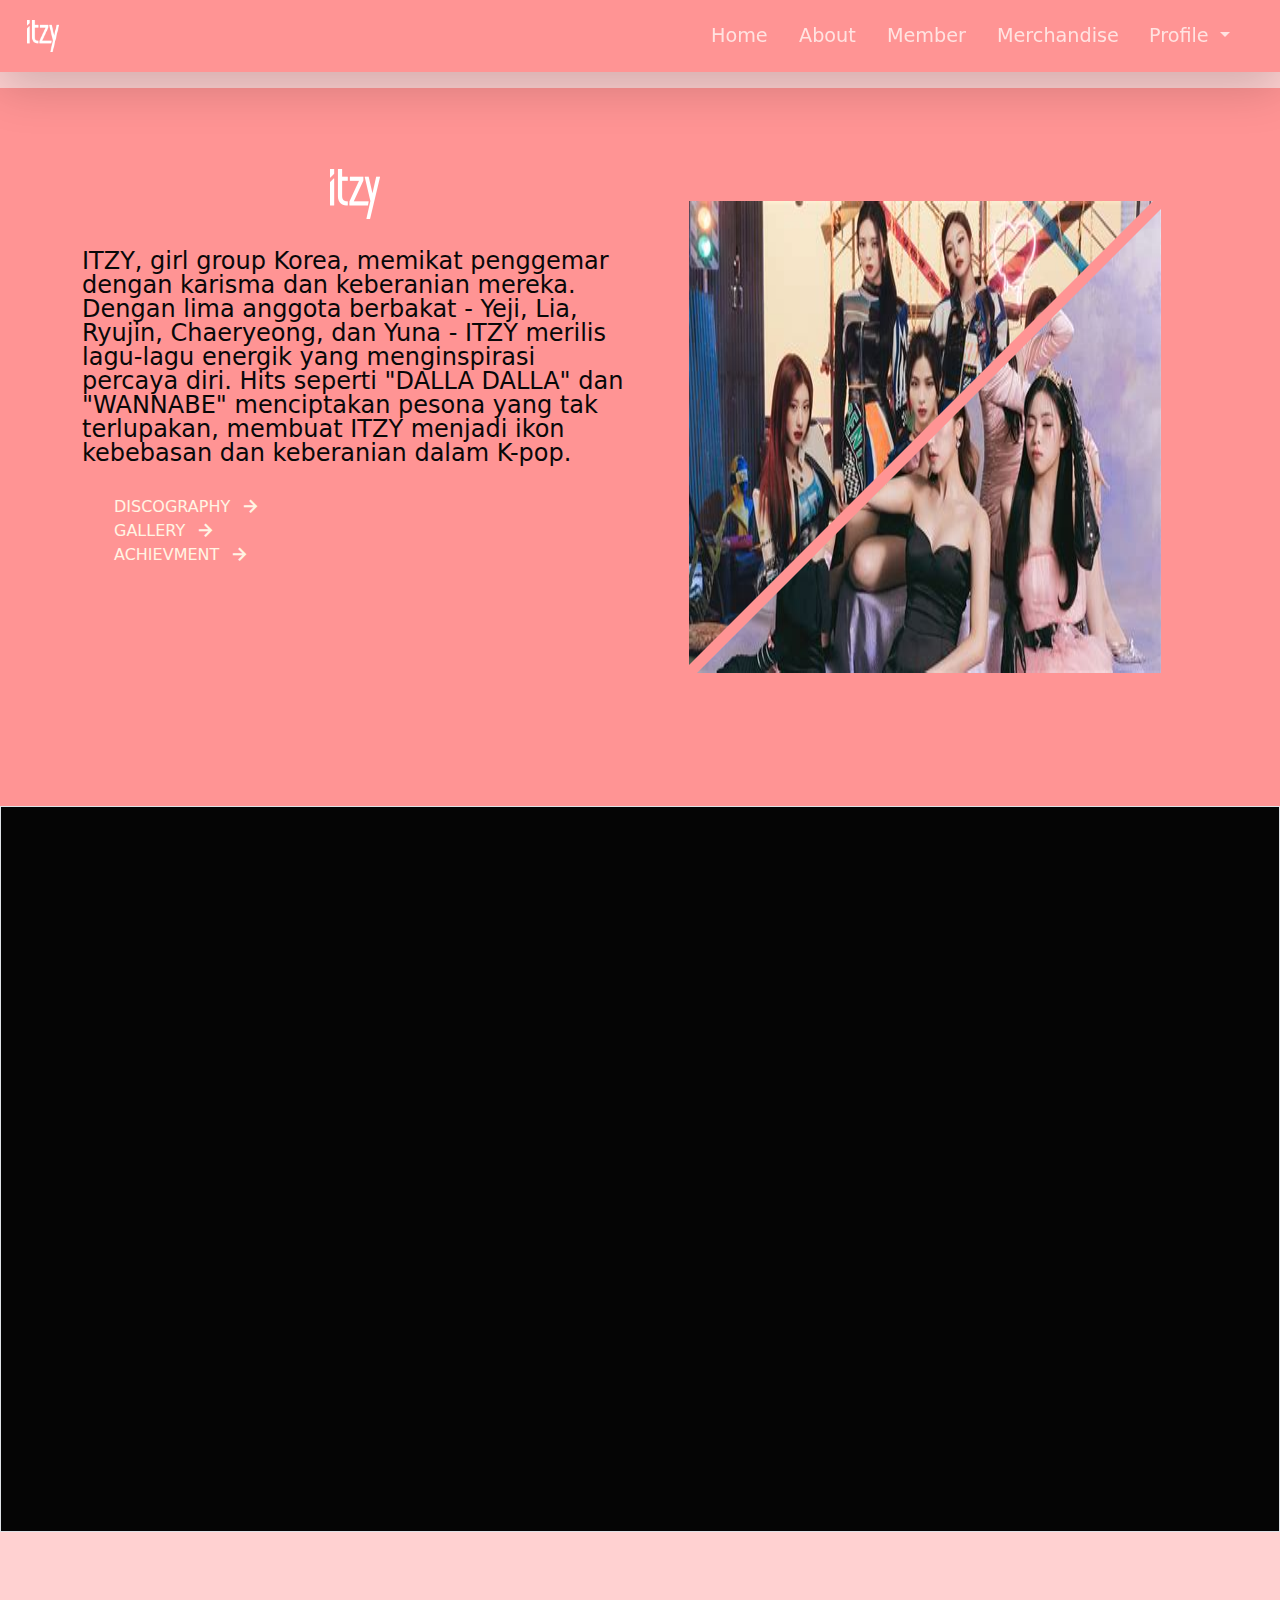
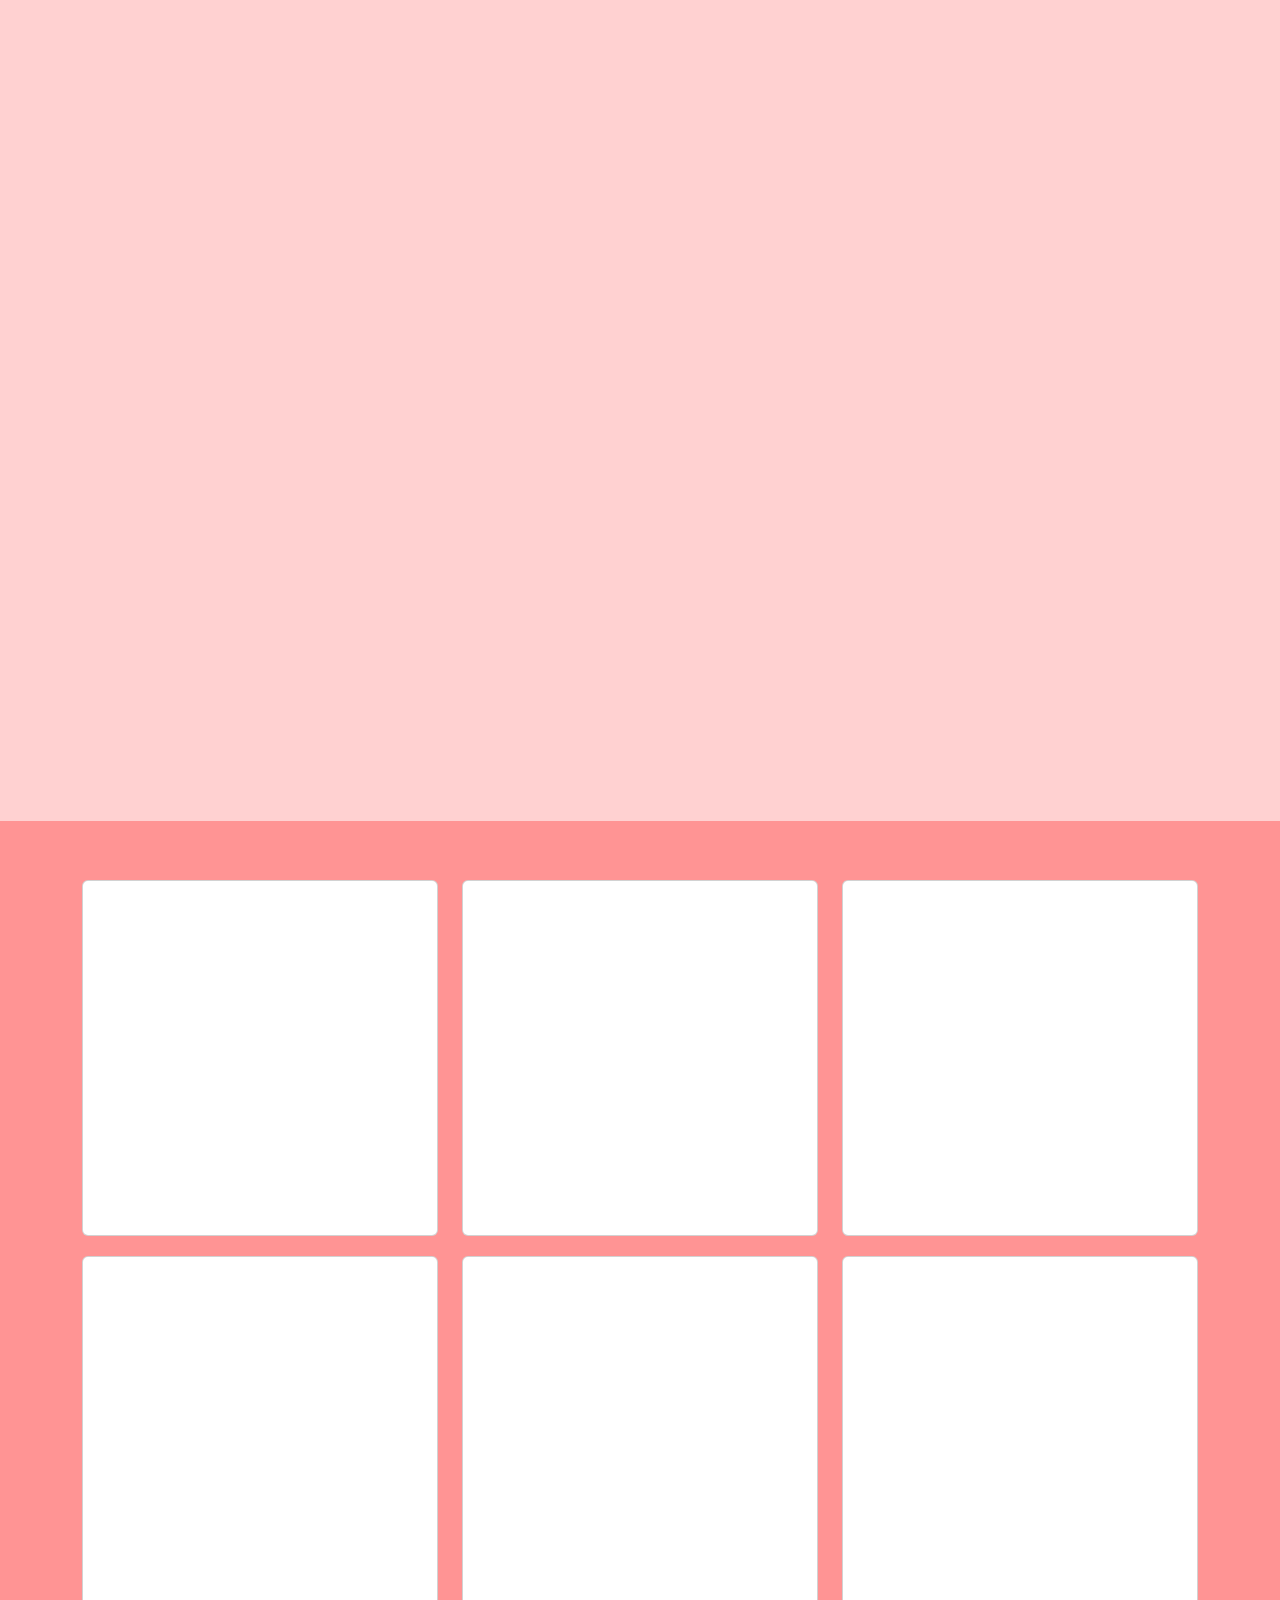
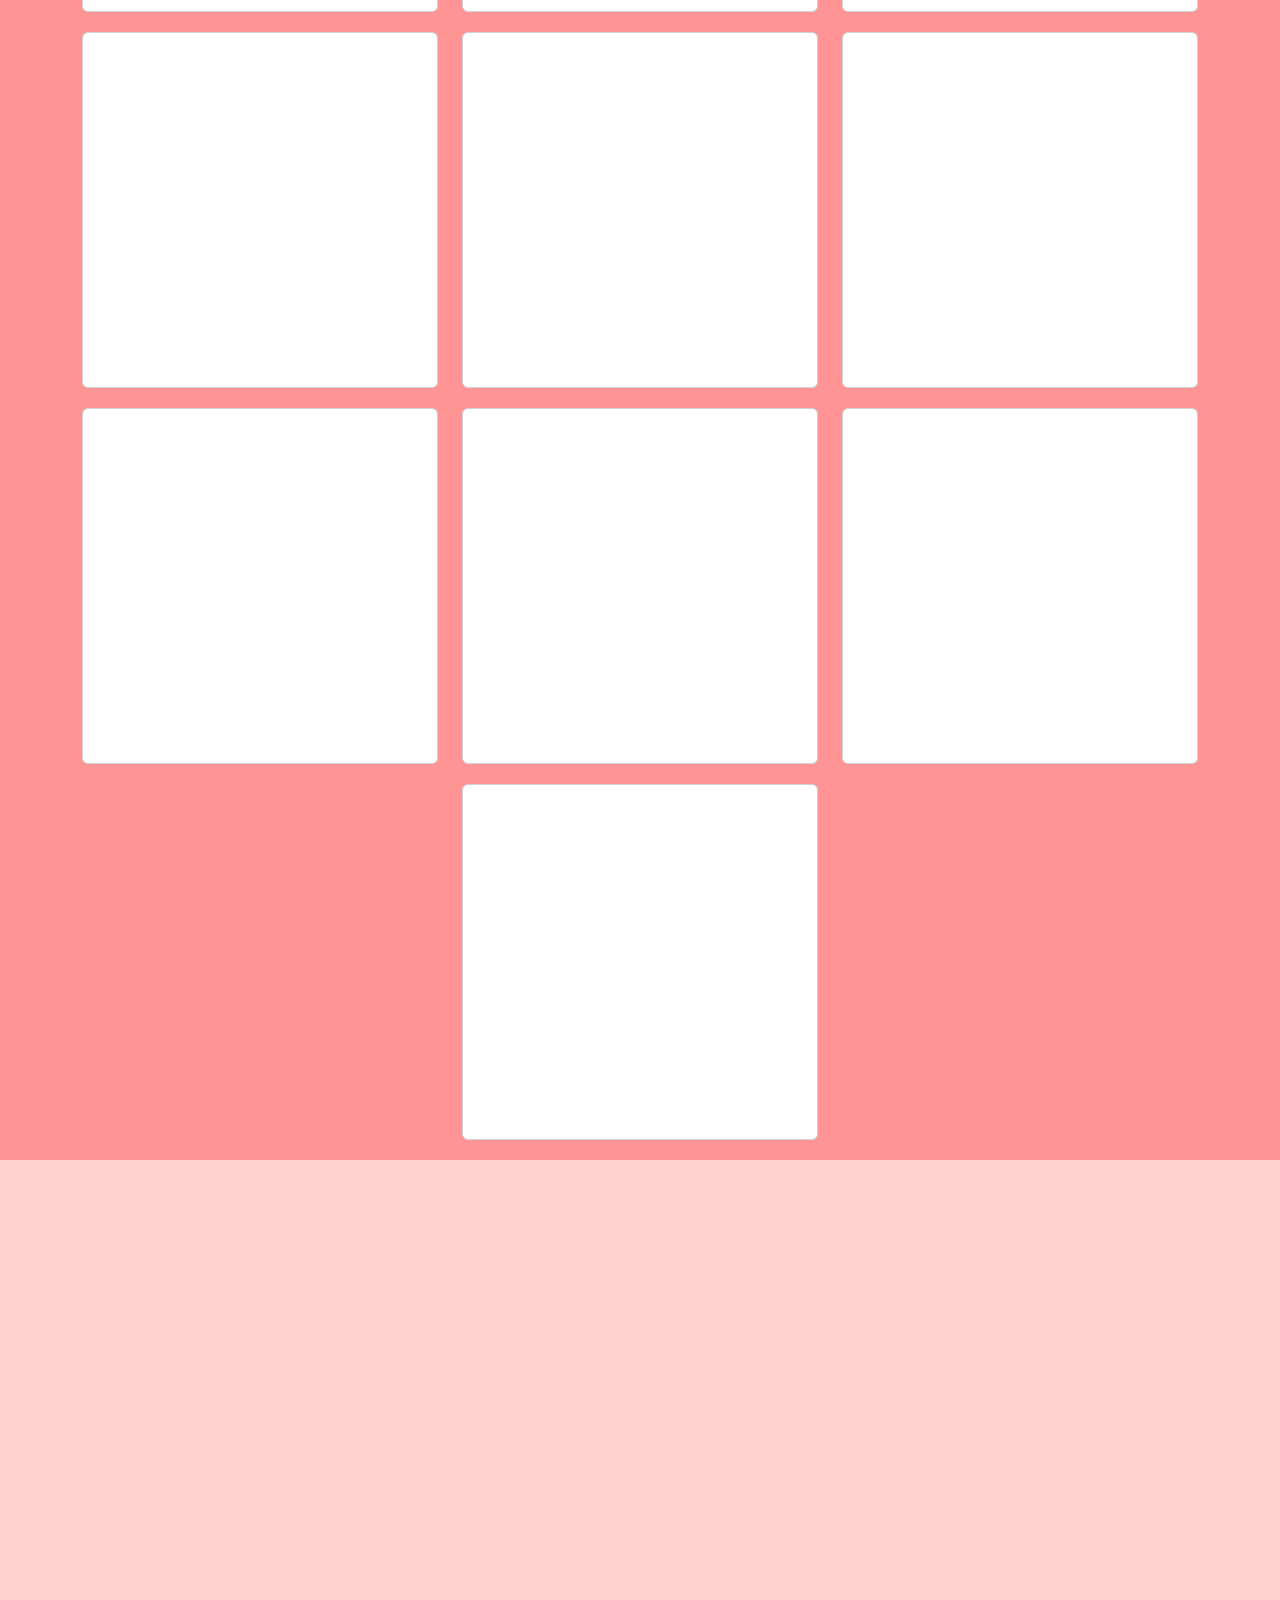
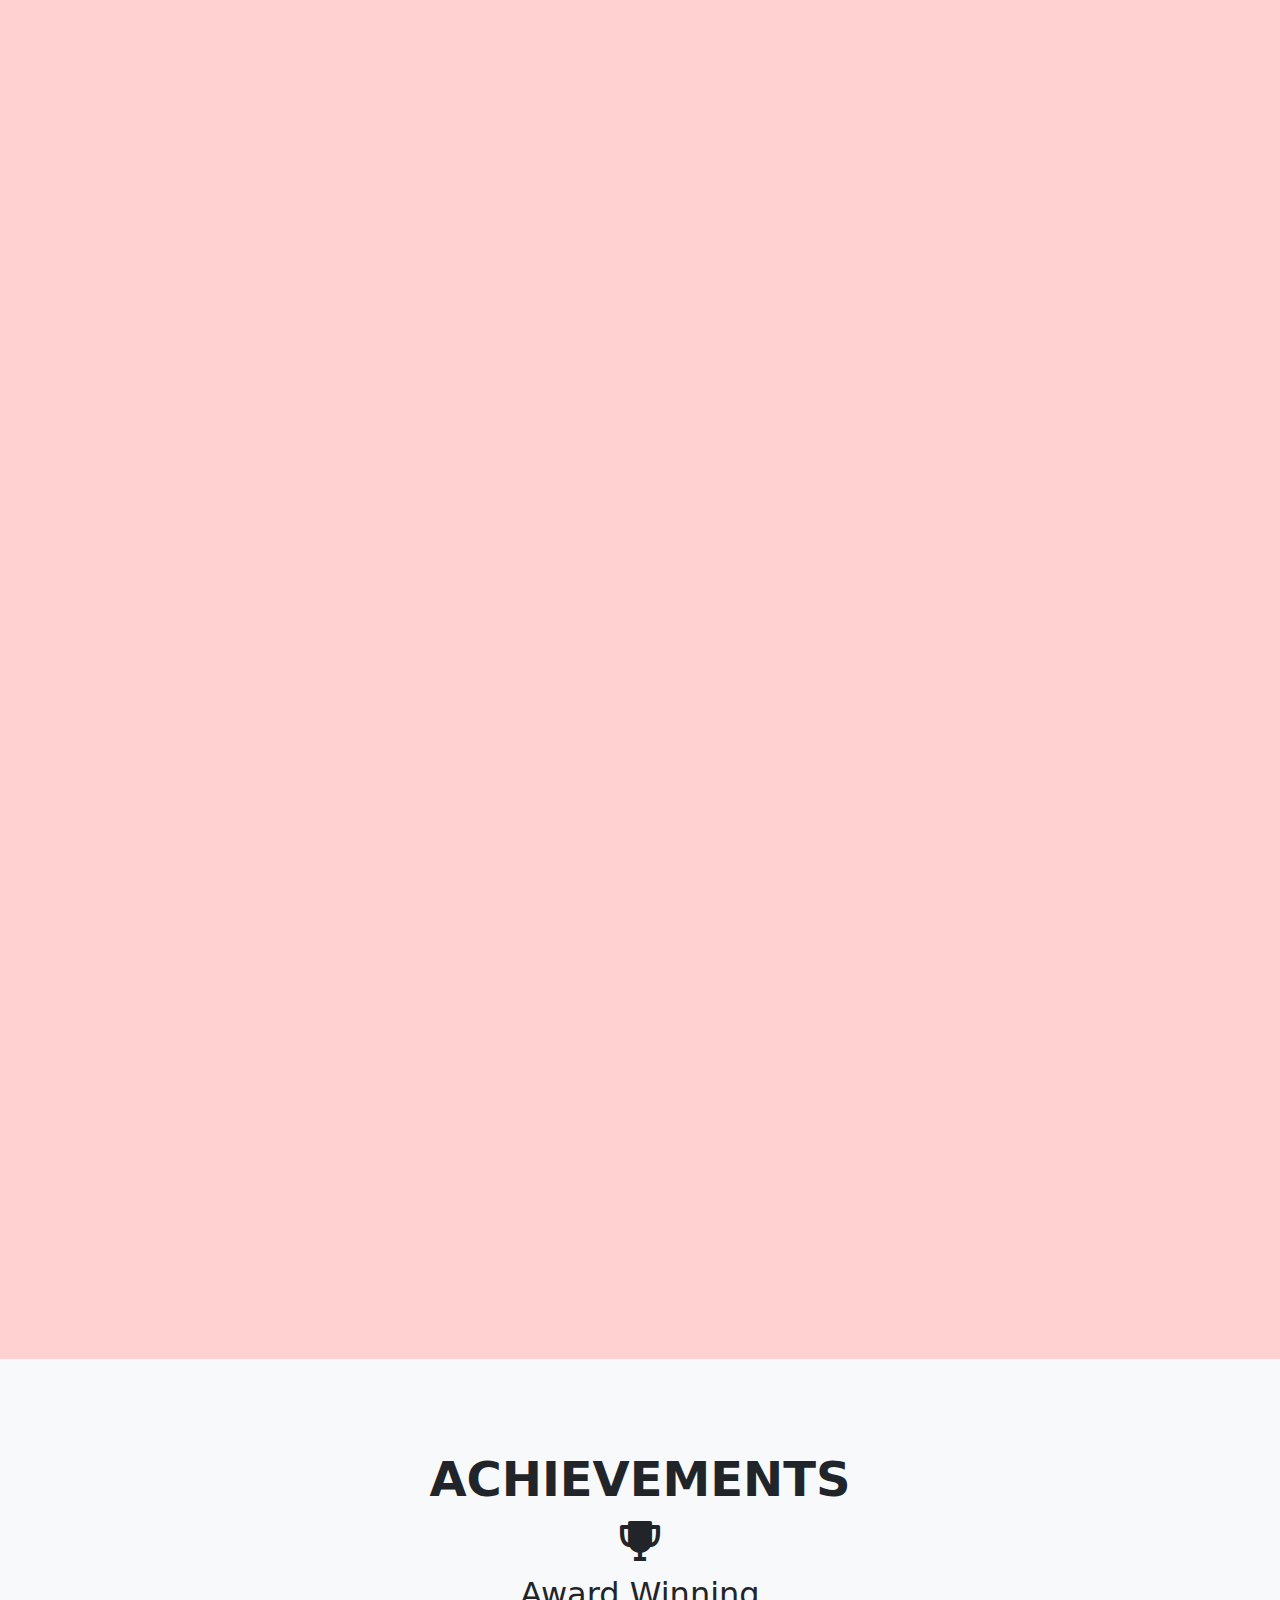
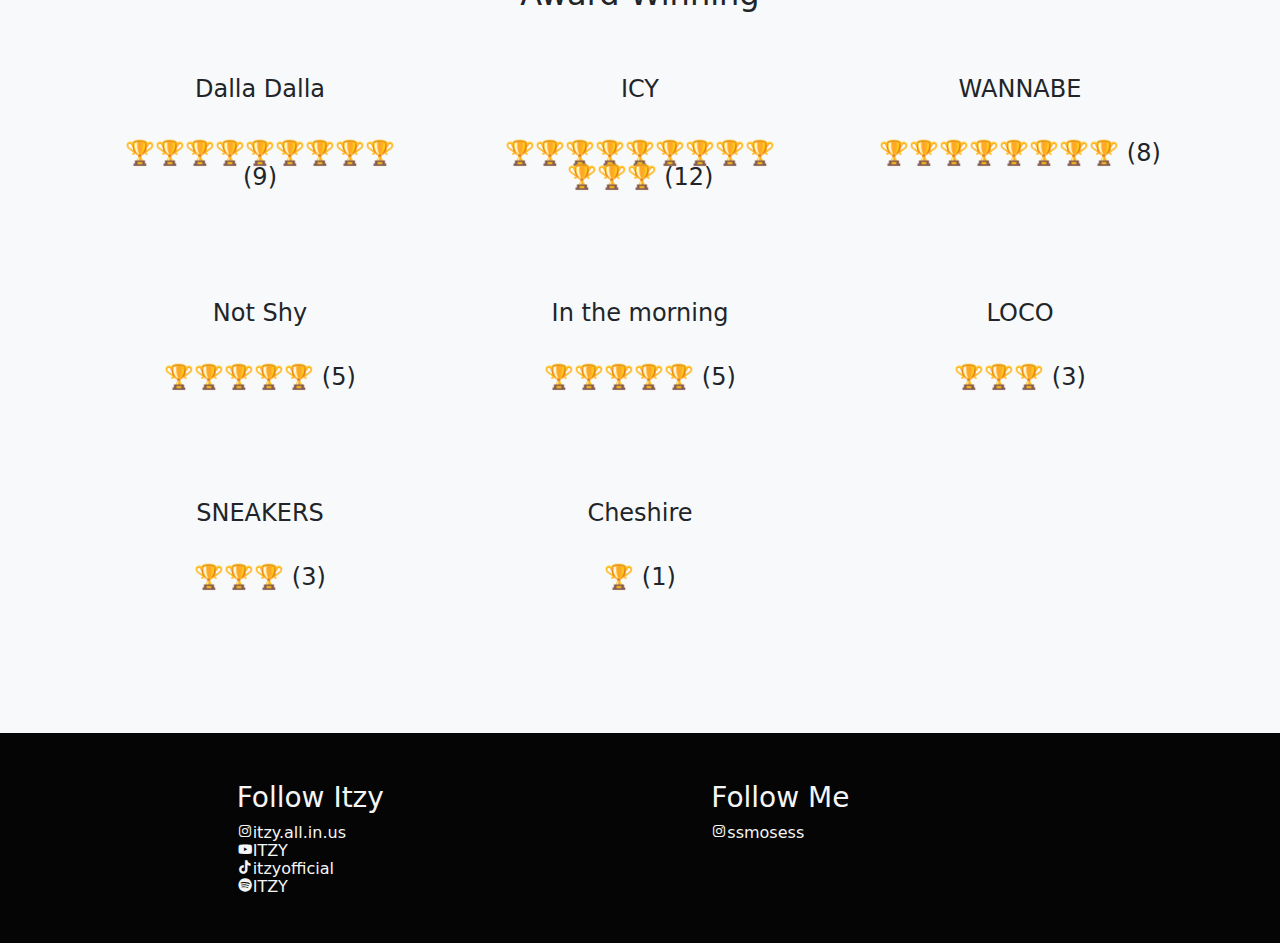
==== commit a05a5375: "Add files via upload" ====
--- a/Tribute-Page/index.html
+++ b/Tribute-Page/index.html
@@ -25,9 +25,7 @@
             <img src="assets/images/logo2.png" style="width: 32px; height: auto" alt="ITZY" />
             <!--Sumber gambar : https://itzy.jype.com/-->
           </a>
-          <button class="navbar-toggler pink" type="button" data-bs-toggle="collapse" data-bs-target=".navbarNav" aria-controls="navbarNav" aria-expanded="false" aria-label="Toggle navigation">
-            <span class="navbar-toggler-icon pink2"></span>
-          </button>
+          <i class='bx bx-menu bx-md navbar-toggler navbar-toggler-icon' type="button" data-bs-toggle="collapse" data-bs-target=".navbarNav" aria-controls="navbarNav" aria-expanded="false" aria-label="Toggle navigation"></i>
           <div class="collapse navbar-collapse justify-content-end navbarNav">
             <ul class="navbar-nav" style="font-size: larger">
               <li class="nav-item">
@@ -37,14 +35,17 @@
                 <a class="nav-link hvr-grow-shadow" href="#about">About</a>
               </li>
               <li class="nav-item">
+                <a class="nav-link hvr-grow-shadow" href="member/member.html">Member</a>
+              </li>
+              <li class="nav-item">
                 <a class="nav-link hvr-grow-shadow" href="merchandise/index.html">Merchandise</a>
               </li>
               <li class="nav-item dropdown">
                 <a class="nav-link dropdown-toggle hvr-grow-shadow" style="text-decoration: none" href="#" id="navbarDropdown" role="button" data-bs-toggle="dropdown" aria-expanded="false"> Profile </a>
                 <ul class="dropdown-menu fw-bold" aria-labelledby="navbarDropdown">
-                  <li><a class="dropdown-item pink3" href="#discography">DISCOGRAPHY</a></li>
-                  <li><a class="dropdown-item pink3" href="#gallery">GALLERY</a></li>
-                  <li><a class="dropdown-item pink3" href="#award">ACHIEVMENT</a></li>
+                  <li><a class="dropdown-item text-dark" href="#discography">DISCOGRAPHY</a></li>
+                  <li><a class="dropdown-item text-dark" href="#gallery">GALLERY</a></li>
+                  <li><a class="dropdown-item text-dark" href="#award">ACHIEVMENT</a></li>
                 </ul>
               </li>
             </ul>
@@ -111,9 +112,8 @@
           </div>
         </div>
       </div>
-      <div class="container mt-5">
+      <div class="container mt-1">
         <h2 class="section-title" data-aos="fade-left">member profile</h2>
-        <a href="member/member.html" class="btn hvr-ripple-out bg-danger mt-3" style="width: 10rem; height: auto;" data-aos="fade-up">Selengkapnya</a>
           <div class="row d-flex justify-content-center align-items-center">
             <div class="col-md-4">
                 <div class="image-container ">
@@ -201,7 +201,7 @@
                 </div>
             </div>
         </div>
-        </div>
+      </div>
     </section>
     <!-- ABOUT END -->
     <!-- DISCOGRAPHY START -->
@@ -437,32 +437,32 @@
     <!-- DISCOGRAPHY END -->
     <!-- GALLERY START -->
     <section class="galery-section mt-3" id="gallery">
-        <h2 class="text-center mb-5 fs-2 section-title" data-aos="fade-right">GALLERY</h2>
+        <h2 class="text-center fs-2 section-title" data-aos="fade-right">GALLERY</h2>
         <div class="container .gallery-container">
             <div class="row">
               <div class="col-md-8 gallery-item">
                 <img src="assets/images/gallery1.jpg" data-aos="flip-left">
               </div>
-              <div class="col-6 col-md-4 gallery-item">
+              <div class="col-md-4 gallery-item">
                 <img src="assets/images/gallery2.jpg" data-aos="flip-left">
               </div>
             </div>
             <div class="row">
-              <div class="col-6 col-md-4 gallery-item">
+              <div class="col-md-4 gallery-item">
                 <img src="assets/images/gallery3.jpg" data-aos="flip-left">
               </div>
-              <div class="col-6 col-md-4 gallery-item">
+              <div class="col-md-4 gallery-item">
                 <img src="assets/images/gallery4.jpg" data-aos="flip-left">
               </div> 
-              <div class="col-6 col-md-4 gallery-item">
+              <div class="col-md-4 gallery-item">
                 <img src="assets/images/gallery5.jpg" data-aos="flip-left">
               </div>
             </div>
             <div class="row">
-              <div class="col-6 gallery-item">
+              <div class="col-md-6 gallery-item">
                 <img src="assets/images/gallery6.jpg" data-aos="flip-left">
               </div>
-              <div class="col-6 gallery-item">
+              <div class="col-md-6 gallery-item">
                 <img src="assets/images/gallery12.jpg" data-aos="flip-left">
               </div>
             </div>
--- a/Tribute-Page/style.css
+++ b/Tribute-Page/style.css
@@ -22,7 +22,7 @@
   font-size: 3rem;
   font-weight: 700;
   text-transform: uppercase;
-  margin-top: 32px;
+  margin-top: 12px;
 }
 a {
   text-decoration: none;
@@ -51,50 +51,6 @@
   color: #101010;
 }
 
-/* Ripple Out */
-@-webkit-keyframes hvr-ripple-out {
-  100% {
-    top: -12px;
-    right: -12px;
-    bottom: -12px;
-    left: -12px;
-    opacity: 0;
-  }
-}
-@keyframes hvr-ripple-out {
-  100% {
-    top: -12px;
-    right: -12px;
-    bottom: -12px;
-    left: -12px;
-    opacity: 0;
-  }
-}
-.hvr-ripple-out {
-  display: inline-block;
-  vertical-align: middle;
-  -webkit-transform: perspective(1px) translateZ(0);
-  transform: perspective(1px) translateZ(0);
-  box-shadow: 0 0 1px rgba(0, 0, 0, 0);
-  position: relative;
-}
-.hvr-ripple-out:before {
-  content: "";
-  position: absolute;
-  border: #e1e1e1 solid 6px;
-  top: 0;
-  right: 0;
-  bottom: 0;
-  left: 0;
-  -webkit-animation-duration: 1s;
-  animation-duration: 1s;
-}
-.hvr-ripple-out:hover:before,
-.hvr-ripple-out:focus:before,
-.hvr-ripple-out:active:before {
-  -webkit-animation-name: hvr-ripple-out;
-  animation-name: hvr-ripple-out;
-}
 /* Grow Shadow */
 .hvr-grow-shadow {
   display: inline-block;
@@ -136,10 +92,6 @@
 
 .navbar-brand {
   margin-right: 50px;
-}
-.navbar-nav .nav-item.dropdown:hover > .nav-link {
-  background-color: var(--color4);
-  color: var(--color2);
 }
 
 .navbar-nav .nav-item.dropdown > .nav-link:active,
@@ -314,6 +266,7 @@
 .gallery-item img {
   width: 100%;
   height: auto;
+  margin: 12px 0 0 0;
   transition: transform 0.3s;
 }
 
